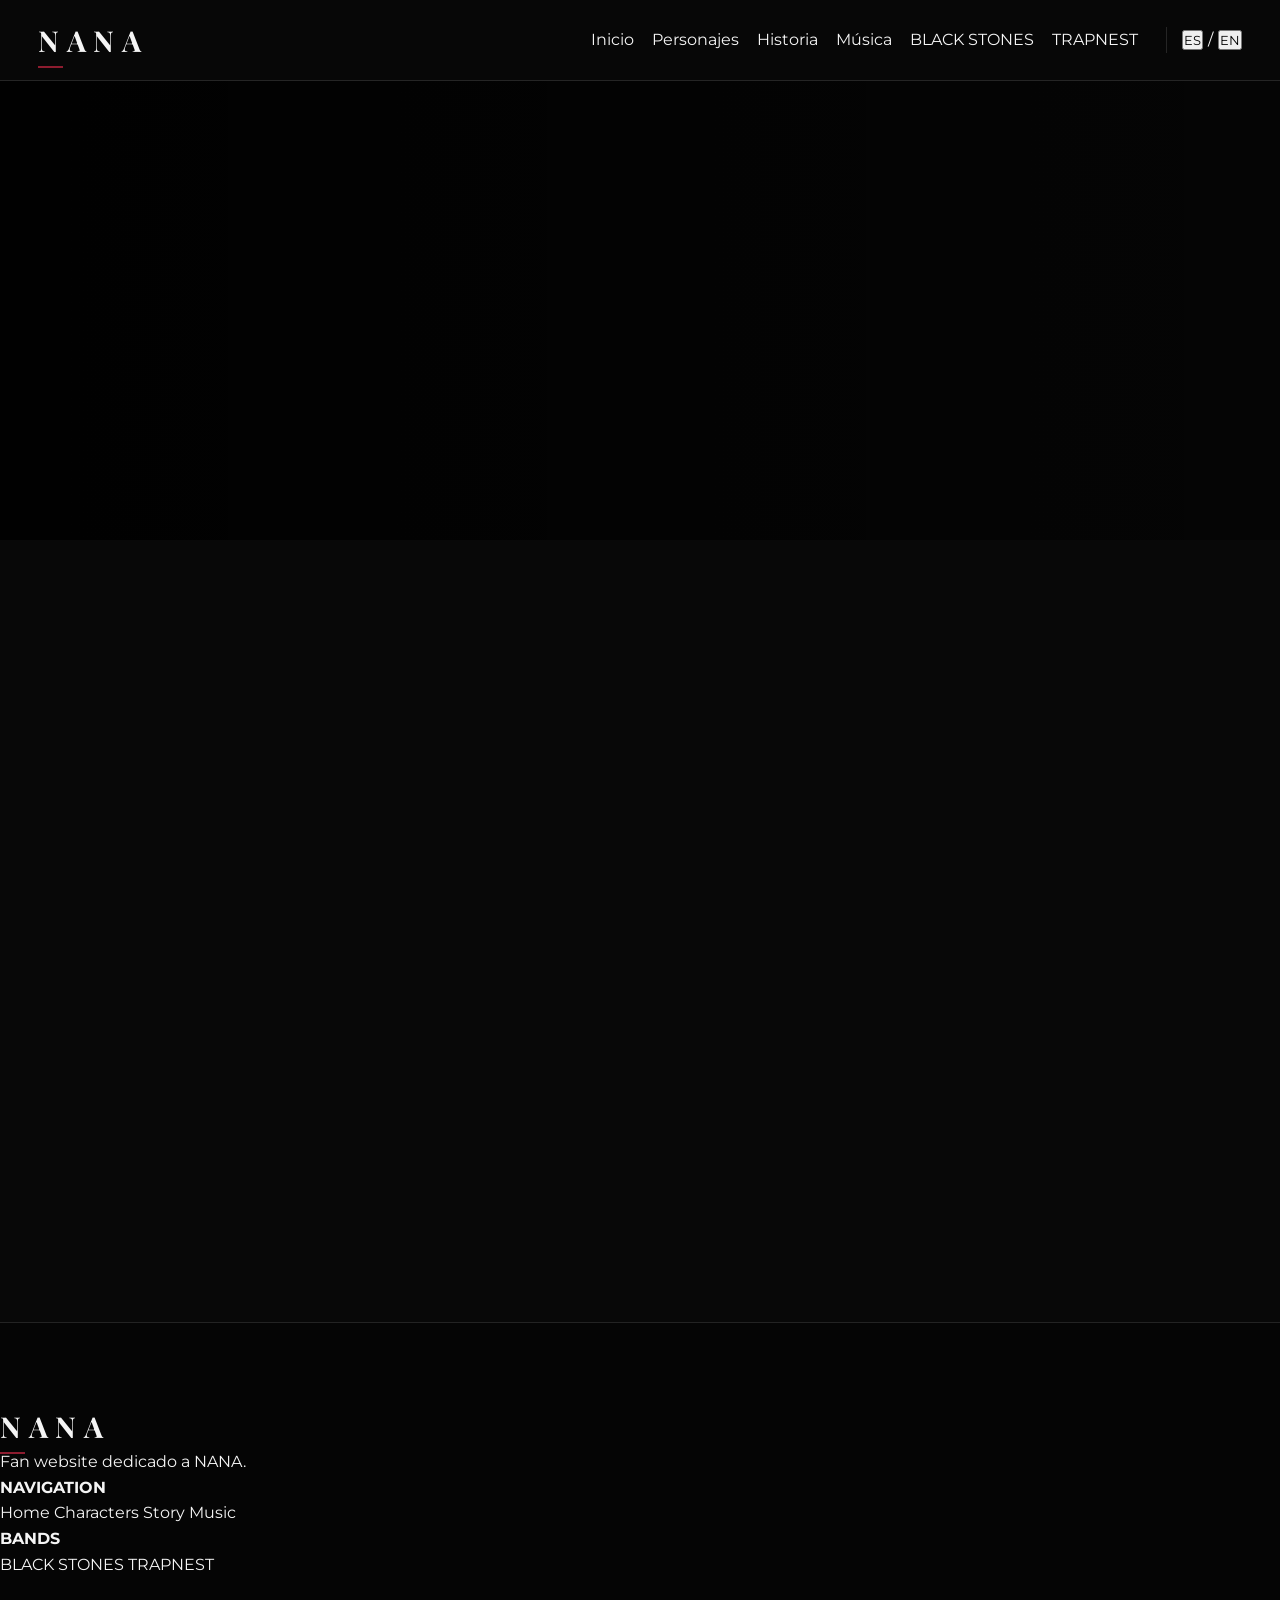
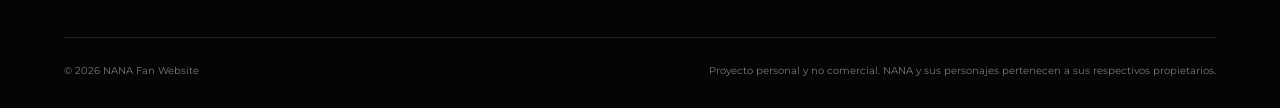
==== pages/black-stones.html @ beb33c4d "Avance importante" ====
<!DOCTYPE html>
<html lang="es">

<head>

    <meta charset="UTF-8">
    <meta name="viewport" content="width=device-width, initial-scale=1.0">

    <title>BLACK STONES | NANA</title>

    <link rel="preconnect" href="https://fonts.googleapis.com">
    <link rel="preconnect" href="https://fonts.gstatic.com" crossorigin>

    <link
        href="https://fonts.googleapis.com/css2?family=Montserrat:wght@300;400;500;600;700&family=Playfair+Display:wght@400;500;600;700&display=swap"
        rel="stylesheet">

    <link rel="stylesheet" href="../css/style.css">
    <link rel="stylesheet" href="../css/responsive.css">

</head>

<body>

<header class="navbar">

    <div class="container nav-container">

        <a href="../index.html" class="logo">
            NANA
        </a>

        <button class="menu-toggle" id="menuToggle">
            <span></span>
            <span></span>
            <span></span>
        </button>

        <nav class="nav-menu" id="navMenu">

            <a href="../index.html" data-i18n="home">
                Inicio
            </a>

            <a href="personajes.html" data-i18n="characters">
                Personajes
            </a>

            <a href="historia.html" data-i18n="story">
                Historia
            </a>

            <a href="musica.html" data-i18n="music">
                Música
            </a>

            <a href="black-stones.html" class="active" data-i18n="black_stones">
                BLACK STONES
            </a>

            <a href="trapnest.html" data-i18n="trapnest">
                TRAPNEST
            </a>

            <div class="language-selector">

                <button data-language="es" class="active">
                    ES
                </button>

                <span>/</span>

                <button data-language="en">
                    EN
                </button>

            </div>

        </nav>

    </div>

</header>


<main>

    <section class="page-hero band-page-hero">

        <div class="container reveal">

            <span class="section-number">
                03
            </span>

            <h1>
                BLACK STONES
            </h1>

            <p>
                Punk. Dreams. Friendship.
            </p>

        </div>

    </section>


    <section class="section">

        <div class="container">

            <div class="section-heading reveal">

                <span class="section-number">
                    01
                </span>

                <h2>
                    BLACK STONES
                </h2>

            </div>


            <div class="intro-text reveal">

                <p>
                    BLACK STONES, también conocida como BLAST, es la banda
                    formada alrededor de Nana Osaki y sus amigos.
                </p>

                <p>
                    Su música representa la personalidad rebelde de Nana
                    y su deseo de conseguir una vida independiente.
                </p>

            </div>


            <div class="characters-preview-grid">


                <article class="character-preview reveal">

                    <img
                        src="../assets/images/characters/nana-osaki.jpg"
                        alt="Nana Osaki">

                    <div>

                        <span>
                            VOCAL
                        </span>

                        <h3>
                            Nana Osaki
                        </h3>

                    </div>

                </article>


                <article class="character-preview reveal">

                    <img
                        src="../assets/images/characters/nobu.jpg"
                        alt="Nobu">

                    <div>

                        <span>
                            GUITAR
                        </span>

                        <h3>
                            Nobu Terashima
                        </h3>

                    </div>

                </article>


                <article class="character-preview reveal">

                    <img
                        src="../assets/images/characters/yasu.jpg"
                        alt="Yasu">

                    <div>

                        <span>
                            DRUMS
                        </span>

                        <h3>
                            Yasu Takagi
                        </h3>

                    </div>

                </article>


                <article class="character-preview reveal">

                    <img
                        src="../assets/images/characters/shin.jpg"
                        alt="Shin">

                    <div>

                        <span>
                            BASS
                        </span>

                        <h3>
                            Shinichi Okazaki
                        </h3>

                    </div>

                </article>

            </div>

        </div>

    </section>

</main>


<footer class="footer">

    <div class="container footer-grid">

        <div>

            <div class="logo">
                NANA
            </div>

            <p data-i18n="footer_text">
                Fan website dedicado a NANA.
            </p>

        </div>

        <div>

            <h4>NAVIGATION</h4>

            <a href="../index.html">Home</a>
            <a href="personajes.html">Characters</a>
            <a href="historia.html">Story</a>
            <a href="musica.html">Music</a>

        </div>

        <div>

            <h4>BANDS</h4>

            <a href="black-stones.html">
                BLACK STONES
            </a>

            <a href="trapnest.html">
                TRAPNEST
            </a>

        </div>

    </div>

    <div class="footer-bottom">

        <p>
            © <span id="currentYear"></span> NANA Fan Website
        </p>

        <p data-i18n="disclaimer">
            Proyecto personal y no comercial.
        </p>

    </div>

</footer>


<script src="../js/main.js"></script>
<script src="../js/menu.js"></script>
<script src="../js/language.js"></script>
<script src="../js/animations.js"></script>

</body>

</html>
---- css/style.css ----
/* =========================================================
   NANA WEBSITE
   MAIN STYLESHEET
========================================================= */


/* =========================================================
   01. VARIABLES
========================================================= */

:root {
    --black: #080808;
    --black-soft: #111111;
    --black-light: #181818;

    --gray-dark: #242424;
    --gray: #777;
    --gray-light: #bdbdbd;

    --white: #f5f5f5;
    --white-soft: #dddddd;

    --red: #8d1c2f;
    --red-light: #b52b43;
    --pink: #c46b7d;

    --border: rgba(255, 255, 255, 0.12);

    --font-title: "Playfair Display", serif;
    --font-body: "Montserrat", sans-serif;

    --transition: 0.35s ease;

    --container: 1200px;
}


/* =========================================================
   02. RESET
========================================================= */

* {
    margin: 0;
    padding: 0;
    box-sizing: border-box;
}

html {
    scroll-behavior: smooth;
}

body {
    background: var(--black);
    color: var(--white);
    font-family: var(--font-body);
    font-size: 16px;
    line-height: 1.6;
    overflow-x: hidden;
}

body.modal-open {
    overflow: hidden;
}

img {
    display: block;
    width: 100%;
}

a {
    color: inherit;
    text-decoration: none;
}

button {
    font-family: inherit;
}

ul {
    list-style: none;
}


/* =========================================================
   03. GENERAL
========================================================= */

.section {
    padding: 120px 0;
    background: var(--black);
}

.section-container {
    width: min(90%, var(--container));
    margin: 0 auto;
}

.section-heading {
    max-width: 700px;
    margin-bottom: 70px;
}

.section-heading.centered {
    margin-left: auto;
    margin-right: auto;
    text-align: center;
}

.section-number {
    display: block;
    margin-bottom: 10px;

    color: var(--red-light);

    font-size: 0.75rem;
    font-weight: 600;

    letter-spacing: 4px;
}

.section-label {
    margin-bottom: 18px;

    color: var(--gray-light);

    font-size: 0.75rem;
    font-weight: 600;

    letter-spacing: 5px;
    text-transform: uppercase;
}

.section-heading h2,
.section-top h2,
.story-text h2 {
    font-family: var(--font-title);

    font-size: clamp(2.5rem, 5vw, 5rem);

    font-weight: 500;
    line-height: 1.05;

    letter-spacing: -2px;
}

.section-heading h2 span,
.section-top h2 span {
    color: var(--red-light);
}

.section-description {
    max-width: 650px;
    margin-top: 30px;

    color: var(--gray-light);

    font-size: 0.95rem;
    font-weight: 300;
}


/* =========================================================
   04. BUTTONS
========================================================= */

.btn {
    display: inline-flex;
    align-items: center;
    justify-content: center;

    min-height: 52px;
    padding: 0 30px;

    border: 1px solid transparent;

    font-size: 0.75rem;
    font-weight: 600;

    letter-spacing: 2px;

    transition:
        transform var(--transition),
        background var(--transition),
        color var(--transition),
        border-color var(--transition);

    cursor: pointer;
}

.btn:hover {
    transform: translateY(-3px);
}

.btn-primary {
    background: var(--red);
    color: var(--white);
}

.btn-primary:hover {
    background: var(--red-light);
}

.btn-outline {
    border-color: rgba(255, 255, 255, 0.5);
    color: var(--white);
    background: transparent;
}

.btn-outline:hover {
    border-color: var(--white);
    background: var(--white);
    color: var(--black);
}

.btn-outline.dark {
    border-color: var(--gray-dark);
    color: var(--black);
}

.btn-outline.dark:hover {
    background: var(--black);
    border-color: var(--black);
    color: var(--white);
}

.btn-small {
    min-height: 42px;
    padding: 0 22px;

    border: 1px solid rgba(255, 255, 255, 0.4);

    font-size: 0.68rem;
}

.text-link {
    display: inline-block;

    margin-top: 20px;

    font-size: 0.7rem;
    font-weight: 600;

    letter-spacing: 2px;

    transition:
        color var(--transition),
        transform var(--transition);
}

.text-link:hover {
    color: var(--red-light);
    transform: translateX(5px);
}


/* =========================================================
   05. NAVBAR
========================================================= */

.navbar {
    position: fixed;

    top: 0;
    left: 0;

    width: 100%;

    z-index: 1000;

    background: rgba(8, 8, 8, 0.88);

    border-bottom: 1px solid var(--border);

    backdrop-filter: blur(12px);
}

.nav-container {
    width: min(94%, 1400px);
    min-height: 80px;

    margin: 0 auto;

    display: flex;
    align-items: center;
    justify-content: space-between;
}

.logo {
    position: relative;

    font-family: var(--font-title);

    font-size: 1.8rem;
    font-weight: 700;

    letter-spacing: 8px;
}

.logo::after {
    content: "";

    position: absolute;

    left: 0;
    bottom: -5px;

    width: 25px;
    height: 2px;

    background: var(--red);
}

.nav-menu {
    display: flex;
    align-items: center;
    gap: 25px;
}

.nav-link {
    position: relative;

    padding: 10px 0;

    color: var(--gray-light);

    font-size: 0.65rem;
    font-weight: 600;

    letter-spacing: 2px;

    transition: color var(--transition);
}

.nav-link::after {
    content: "";

    position: absolute;

    left: 0;
    bottom: 3px;

    width: 0;
    height: 1px;

    background: var(--red-light);

    transition: width var(--transition);
}

.nav-link:hover,
.nav-link.active {
    color: var(--white);
}

.nav-link:hover::after,
.nav-link.active::after {
    width: 100%;
}

.nav-bands {
    display: flex;
    align-items: center;
    gap: 20px;

    padding-left: 20px;

    border-left: 1px solid var(--border);
}

.language-selector {
    display: flex;
    align-items: center;
    gap: 5px;

    margin-left: 10px;

    padding-left: 20px;

    border-left: 1px solid var(--border);
}

.language-btn {
    border: 0;

    padding: 6px 8px;

    background: transparent;

    color: var(--gray);

    font-size: 0.65rem;
    font-weight: 600;

    cursor: pointer;

    transition: color var(--transition);
}

.language-btn:hover,
.language-btn.active {
    color: var(--white);
}

.menu-toggle {
    display: none;

    width: 42px;
    height: 42px;

    border: 0;

    background: transparent;

    cursor: pointer;
}

.menu-toggle span {
    display: block;

    width: 24px;
    height: 2px;

    margin: 5px auto;

    background: var(--white);

    transition: var(--transition);
}


/* =========================================================
   06. HERO
========================================================= */

.hero {
    position: relative;

    min-height: 100vh;

    display: flex;
    align-items: center;
    justify-content: center;

    background:
        linear-gradient(
            90deg,
            rgba(0, 0, 0, 0.9),
            rgba(0, 0, 0, 0.35),
            rgba(0, 0, 0, 0.85)
        ),
        url("../assets/images/backgrounds/hero.jpg")
        center / cover no-repeat;
}

.hero-overlay {
    position: absolute;
    inset: 0;

    background:
        radial-gradient(
            circle at center,
            transparent 0%,
            rgba(0, 0, 0, 0.45) 60%,
            rgba(0, 0, 0, 0.9) 100%
        );
}

.hero-content {
    position: relative;

    z-index: 2;

    width: min(90%, 1000px);

    text-align: center;
}

.hero-small {
    margin-bottom: 25px;

    color: var(--gray-light);

    font-size: 0.7rem;
    font-weight: 600;

    letter-spacing: 6px;
}

.hero h1 {
    font-family: var(--font-title);

    font-size: clamp(6rem, 18vw, 15rem);

    font-weight: 500;

    line-height: 0.8;

    letter-spacing: 15px;

    text-shadow:
        0 0 40px rgba(0, 0, 0, 0.8);
}

.hero h2 {
    margin-top: 35px;

    font-size: clamp(0.8rem, 2vw, 1.2rem);

    font-weight: 500;

    letter-spacing: 8px;
}

.hero-description {
    max-width: 600px;

    margin: 25px auto 35px;

    color: var(--gray-light);

    font-size: 0.9rem;
    font-weight: 300;
}

.scroll-indicator {
    margin-top: 70px;

    color: var(--gray-light);

    animation: floating 2s ease-in-out infinite;
}

.scroll-indicator span {
    display: block;

    margin-bottom: 8px;

    color: var(--red-light);

    font-size: 1.4rem;
}

.scroll-indicator p {
    font-size: 0.6rem;

    letter-spacing: 3px;
}


/* =========================================================
   07. INTRO
========================================================= */

.intro {
    background:
        linear-gradient(
            180deg,
            var(--black),
            var(--black-soft)
        );
}

.nana-cards {
    display: grid;

    grid-template-columns: repeat(2, 1fr);

    gap: 35px;
}

.nana-card {
    background: var(--black-light);

    border: 1px solid var(--border);

    overflow: hidden;

    transition:
        transform var(--transition),
        border-color var(--transition);
}

.nana-card:hover {
    transform: translateY(-10px);

    border-color: rgba(181, 43, 67, 0.5);
}

.card-image {
    position: relative;

    height: 550px;

    overflow: hidden;
}

.card-image img {
    height: 100%;

    object-fit: cover;

    filter: grayscale(25%);

    transition:
        transform 0.7s ease,
        filter 0.7s ease;
}

.nana-card:hover .card-image img {
    transform: scale(1.06);

    filter: grayscale(0%);
}

.card-overlay {
    position: absolute;
    inset: 0;

    background:
        linear-gradient(
            to top,
            rgba(0, 0, 0, 0.8),
            transparent 50%
        );
}

.card-number {
    position: absolute;

    top: 25px;
    left: 25px;

    font-size: 0.7rem;

    letter-spacing: 3px;
}

.card-content {
    padding: 35px;
}

.character-role {
    margin-bottom: 10px;

    color: var(--red-light);

    font-size: 0.65rem;
    font-weight: 600;

    letter-spacing: 3px;
}

.card-content h3 {
    margin-bottom: 15px;

    font-family: var(--font-title);

    font-size: 2.2rem;

    font-weight: 500;
}

.card-content p {
    color: var(--gray-light);

    font-size: 0.85rem;
    font-weight: 300;
}


/* =========================================================
   08. FEATURED SECTIONS
========================================================= */

.featured-section {
    position: relative;

    min-height: 750px;

    display: flex;
    align-items: center;

    overflow: hidden;
}

.featured-background {
    position: absolute;
    inset: 0;

    background:
        url("../assets/images/backgrounds/tokyo.jpg")
        center / cover no-repeat;

    transform: scale(1.05);
}

.featured-overlay {
    position: absolute;
    inset: 0;

    background:
        linear-gradient(
            90deg,
            rgba(0, 0, 0, 0.9) 0%,
            rgba(0, 0, 0, 0.65) 45%,
            rgba(0, 0, 0, 0.2) 100%
        );
}

.featured-content {
    position: relative;

    z-index: 2;

    width: min(90%, var(--container));

    margin: 0 auto;
}

.featured-content h2 {
    margin-bottom: 25px;

    font-family: var(--font-title);

    font-size: clamp(4rem, 9vw, 9rem);

    font-weight: 500;

    line-height: 0.85;
}

.featured-content h2 span {
    color: var(--red-light);
}

.featured-content > p:not(.section-label) {
    max-width: 450px;

    margin-bottom: 35px;

    color: var(--gray-light);

    font-weight: 300;
}


/* =========================================================
   09. BANDS
========================================================= */

.bands-section {
    background: var(--black-soft);
}

.bands-grid {
    display: grid;

    grid-template-columns: repeat(2, 1fr);

    gap: 25px;
}

.band-card {
    position: relative;

    min-height: 600px;

    overflow: hidden;

    border: 1px solid var(--border);
}

.band-image {
    position: absolute;
    inset: 0;
}

.band-image::after {
    content: "";

    position: absolute;
    inset: 0;

    background:
        linear-gradient(
            to top,
            rgba(0, 0, 0, 0.95),
            rgba(0, 0, 0, 0.1)
        );
}

.band-image img {
    width: 100%;
    height: 100%;

    object-fit: cover;

    transition: transform 0.8s ease;
}

.band-card:hover .band-image img {
    transform: scale(1.08);
}

.band-content {
    position: absolute;

    left: 45px;
    bottom: 45px;

    z-index: 2;
}

.band-content p {
    margin-bottom: 8px;

    color: var(--gray-light);

    font-size: 0.65rem;
    font-weight: 600;

    letter-spacing: 3px;
}

.band-content h3 {
    margin-bottom: 5px;

    font-family: var(--font-title);

    font-size: clamp(2.5rem, 5vw, 5rem);

    font-weight: 500;
}

.band-content > span {
    display: block;

    margin-bottom: 25px;

    color: var(--red-light);

    font-size: 0.65rem;

    letter-spacing: 4px;
}


/* =========================================================
   10. CHARACTERS PREVIEW
========================================================= */

.characters-preview {
    background: var(--white);
    color: var(--black);
}

.section-top {
    display: flex;
    align-items: flex-end;
    justify-content: space-between;

    gap: 30px;

    margin-bottom: 60px;
}

.section-top .section-number,
.section-top .section-label {
    color: var(--red);
}

.characters-grid {
    display: grid;

    grid-template-columns: repeat(4, 1fr);

    gap: 20px;
}

.character-card {
    position: relative;

    min-height: 480px;

    overflow: hidden;

    background: var(--black);
}

.character-image {
    position: absolute;
    inset: 0;
}

.character-image::after {
    content: "";

    position: absolute;
    inset: 0;

    background:
        linear-gradient(
            to top,
            rgba(0, 0, 0, 0.95),
            transparent 60%
        );
}

.character-image img {
    width: 100%;
    height: 100%;

    object-fit: cover;

    filter: grayscale(50%);

    transition:
        transform 0.7s ease,
        filter 0.7s ease;
}

.character-card:hover .character-image img {
    transform: scale(1.07);

    filter: grayscale(0%);
}

.character-info {
    position: absolute;

    left: 25px;
    right: 25px;
    bottom: 25px;

    z-index: 2;
}

.character-info span {
    color: var(--pink);

    font-size: 0.6rem;
    font-weight: 600;

    letter-spacing: 2px;
}

.character-info h3 {
    margin-top: 5px;

    color: var(--white);

    font-family: var(--font-title);

    font-size: 1.8rem;

    font-weight: 500;
}


/* =========================================================
   11. MUSIC TEASER
========================================================= */

.music-teaser {
    position: relative;

    min-height: 700px;

    display: flex;
    align-items: center;

    overflow: hidden;
}

.music-background {
    position: absolute;
    inset: 0;

    background:
        url("../assets/images/backgrounds/concert.jpg")
        center / cover no-repeat;
}

.music-overlay {
    position: absolute;
    inset: 0;

    background:
        linear-gradient(
            90deg,
            rgba(0, 0, 0, 0.95),
            rgba(0, 0, 0, 0.6),
            rgba(0, 0, 0, 0.3)
        );
}

.music-content {
    position: relative;

    z-index: 2;

    width: min(90%, var(--container));

    margin: 0 auto;
}

.music-content h2 {
    margin-bottom: 25px;

    font-family: var(--font-title);

    font-size: clamp(3rem, 7vw, 7rem);

    font-weight: 500;

    line-height: 0.9;
}

.music-content h2 span {
    color: var(--red-light);
}

.music-content > p:not(.section-label) {
    max-width: 500px;

    margin-bottom: 35px;

    color: var(--gray-light);

    font-weight: 300;
}


/* =========================================================
   12. STORY
========================================================= */

.story-preview {
    background: var(--black-soft);
}

.story-layout {
    display: grid;

    grid-template-columns: 1fr 1fr;

    gap: 100px;

    align-items: center;
}

.story-text h2 {
    margin-bottom: 30px;
}

.story-text > p:not(.section-label) {
    max-width: 500px;

    margin-bottom: 30px;

    color: var(--gray-light);

    font-weight: 300;
}

.story-visual {
    position: relative;

    min-height: 500px;

    display: flex;
    flex-direction: column;
    justify-content: space-between;

    padding: 50px 0;
}

.story-line {
    position: absolute;

    top: 50px;
    bottom: 50px;

    left: 50%;

    width: 1px;

    background: var(--red);

    transform: translateX(-50%);
}

.story-point {
    position: relative;

    z-index: 2;

    width: 100%;

    display: flex;
    align-items: center;
    justify-content: center;
}

.story-point::before {
    content: "";

    position: absolute;

    width: 18px;
    height: 18px;

    border: 2px solid var(--red);

    background: var(--black-soft);

    border-radius: 50%;
}

.story-point span {
    position: absolute;

    left: calc(50% + 35px);

    color: var(--gray-light);

    font-size: 0.65rem;
    font-weight: 600;

    letter-spacing: 3px;
}


/* =========================================================
   13. PAGE HERO
========================================================= */

.page-hero {
    position: relative;

    min-height: 60vh;

    display: flex;
    align-items: flex-end;

    padding-bottom: 100px;

    background:
        linear-gradient(
            90deg,
            rgba(0, 0, 0, 0.9),
            rgba(0, 0, 0, 0.4)
        ),
        url("../assets/images/backgrounds/hero.jpg")
        center / cover no-repeat;
}

.page-hero-overlay {
    position: absolute;
    inset: 0;

    background:
        linear-gradient(
            to top,
            rgba(8, 8, 8, 1),
            transparent 70%
        );
}

.page-hero-content {
    position: relative;

    z-index: 2;

    width: min(90%, var(--container));

    margin: 0 auto;
}

.page-hero h1 {
    font-family: var(--font-title);

    font-size: clamp(4rem, 10vw, 9rem);

    font-weight: 500;

    line-height: 0.9;
}

.page-hero p:not(.section-label) {
    max-width: 600px;

    margin-top: 25px;

    color: var(--gray-light);

    font-weight: 300;
}


/* =========================================================
   14. CHARACTERS PAGE
========================================================= */

.characters-page {
    padding: 100px 0;

    background: var(--black);
}

.character-filters {
    display: flex;
    flex-wrap: wrap;

    gap: 10px;

    margin-bottom: 100px;

    padding-bottom: 25px;

    border-bottom: 1px solid var(--border);
}

.filter-btn {
    padding: 12px 20px;

    border: 1px solid var(--border);

    background: transparent;

    color: var(--gray-light);

    font-size: 0.65rem;
    font-weight: 600;

    letter-spacing: 2px;

    cursor: pointer;

    transition:
        background var(--transition),
        color var(--transition),
        border-color var(--transition);
}

.filter-btn:hover,
.filter-btn.active {
    background: var(--red);
    border-color: var(--red);

    color: var(--white);
}

.character-section {
    margin-bottom: 120px;
}

.character-section-heading {
    display: flex;
    align-items: flex-start;

    gap: 25px;

    margin-bottom: 45px;
}

.character-section-heading h2 {
    font-family: var(--font-title);

    font-size: clamp(2.5rem, 5vw, 5rem);

    font-weight: 500;

    line-height: 1;
}

.character-catalog {
    display: grid;

    grid-template-columns: repeat(2, 1fr);

    gap: 25px;
}

.character-profile {
    display: grid;

    grid-template-columns: 45% 55%;

    min-height: 300px;

    background: var(--black-light);

    border: 1px solid var(--border);

    overflow: hidden;

    transition:
        transform var(--transition),
        border-color var(--transition);
}

.character-profile:hover {
    transform: translateY(-7px);

    border-color: rgba(181, 43, 67, 0.5);
}

.character-profile-image {
    position: relative;

    overflow: hidden;
}

.character-profile-image img {
    width: 100%;
    height: 100%;

    object-fit: cover;

    filter: grayscale(30%);

    transition:
        transform 0.7s ease,
        filter 0.7s ease;
}

.character-profile:hover .character-profile-image img {
    transform: scale(1.07);

    filter: grayscale(0%);
}

.character-profile-number {
    position: absolute;

    top: 15px;
    left: 15px;

    font-size: 0.65rem;

    letter-spacing: 2px;
}

.character-profile-content {
    display: flex;
    flex-direction: column;
    justify-content: center;

    padding: 35px;
}

.character-profile-content > span {
    margin-bottom: 8px;

    color: var(--red-light);

    font-size: 0.6rem;
    font-weight: 600;

    letter-spacing: 3px;
}

.character-profile-content h3 {
    margin-bottom: 15px;

    font-family: var(--font-title);

    font-size: 2rem;

    font-weight: 500;
}

.character-profile-content p {
    color: var(--gray-light);

    font-size: 0.8rem;
    font-weight: 300;
}

.character-more {
    width: fit-content;

    margin-top: 20px;

    padding: 0;

    border: 0;

    background: transparent;

    color: var(--white);

    font-size: 0.65rem;
    font-weight: 600;

    letter-spacing: 2px;

    cursor: pointer;

    transition: color var(--transition);
}

.character-more:hover {
    color: var(--red-light);
}


/* =========================================================
   15. CHARACTER MODAL
========================================================= */

.character-modal {
    position: fixed;

    inset: 0;

    z-index: 2000;

    display: none;

    align-items: center;
    justify-content: center;

    padding: 30px;

    background: rgba(0, 0, 0, 0.85);

    backdrop-filter: blur(8px);
}

.character-modal.active {
    display: flex;
}

.modal-overlay {
    position: absolute;
    inset: 0;
}

.modal-content {
    position: relative;

    z-index: 2;

    width: min(900px, 100%);

    display: grid;

    grid-template-columns: 40% 60%;

    background: var(--black-light);

    border: 1px solid var(--border);

    box-shadow: 0 30px 80px rgba(0, 0, 0, 0.7);

    animation: modalAppear 0.35s ease;
}

.modal-close {
    position: absolute;

    top: 15px;
    right: 15px;

    z-index: 5;

    width: 40px;
    height: 40px;

    border: 1px solid var(--border);

    background: rgba(0, 0, 0, 0.5);

    color: var(--white);

    font-size: 1.5rem;

    cursor: pointer;

    transition: background var(--transition);
}

.modal-close:hover {
    background: var(--red);
}

.modal-image {
    min-height: 500px;
}

.modal-image img {
    width: 100%;
    height: 100%;

    object-fit: cover;
}

.modal-info {
    display: flex;
    flex-direction: column;
    justify-content: center;

    padding: 50px;
}

.modal-info > span {
    margin-bottom: 10px;

    color: var(--red-light);

    font-size: 0.65rem;
    font-weight: 600;

    letter-spacing: 3px;
}

.modal-info h2 {
    margin-bottom: 25px;

    font-family: var(--font-title);

    font-size: 3.5rem;

    font-weight: 500;
}

.modal-info p {
    color: var(--gray-light);

    font-weight: 300;
}


/* =========================================================
   16. FOOTER
========================================================= */

.footer {
    padding: 80px 0 30px;

    background: #050505;

    border-top: 1px solid var(--border);
}

.footer-container {
    width: min(90%, var(--container));

    margin: 0 auto;

    display: grid;

    grid-template-columns: 1fr 2fr;

    gap: 100px;
}

.footer-brand h2 {
    font-family: var(--font-title);

    font-size: 4rem;

    font-weight: 500;

    letter-spacing: 5px;
}

.footer-brand p {
    margin-top: 10px;

    color: var(--gray);

    font-size: 0.8rem;
}

.footer-links {
    display: grid;

    grid-template-columns: repeat(3, 1fr);

    gap: 30px;
}

.footer-links h3 {
    margin-bottom: 20px;

    color: var(--gray);

    font-size: 0.65rem;

    letter-spacing: 3px;
}

.footer-links a {
    display: block;

    margin-bottom: 10px;

    color: var(--gray-light);

    font-size: 0.7rem;

    transition: color var(--transition);
}

.footer-links a:hover {
    color: var(--red-light);
}

.footer-bottom {
    width: min(90%, var(--container));

    margin: 60px auto 0;
    padding-top: 25px;

    display: flex;
    justify-content: space-between;

    gap: 30px;

    border-top: 1px solid var(--border);

    color: var(--gray);

    font-size: 0.6rem;
}


/* =========================================================
   17. ANIMATIONS
========================================================= */

.reveal {
    opacity: 0;

    transform: translateY(40px);

    transition:
        opacity 0.8s ease,
        transform 0.8s ease;
}

.reveal.visible {
    opacity: 1;

    transform: translateY(0);
}

@keyframes floating {

    0%,
    100% {
        transform: translateY(0);
    }

    50% {
        transform: translateY(8px);
    }
}

@keyframes modalAppear {

    from {
        opacity: 0;
        transform: scale(0.95) translateY(20px);
    }

    to {
        opacity: 1;
        transform: scale(1) translateY(0);
    }
}


/* =========================================================
   18. HIDDEN ELEMENTS
========================================================= */

.character-profile.hidden {
    display: none;
}


/* =========================================================
   19. SELECTION
========================================================= */

::selection {
    background: var(--red);
    color: var(--white);
}


/* =========================================================
   20. SCROLLBAR
========================================================= */

::-webkit-scrollbar {
    width: 8px;
}

::-webkit-scrollbar-track {
    background: var(--black);
}

::-webkit-scrollbar-thumb {
    background: var(--gray-dark);
}

::-webkit-scrollbar-thumb:hover {
    background: var(--red);
}
---- css/responsive.css ----
/* =========================================================
   NANA WEBSITE
   RESPONSIVE STYLESHEET
========================================================= */


/* =========================================================
   01. LARGE SCREENS
   1440px+
========================================================= */

@media (min-width: 1440px) {

    .section {
        padding: 150px 0;
    }

    .nav-container {
        min-height: 90px;
    }

    .hero h1 {
        font-size: 15rem;
    }

    .card-image {
        height: 650px;
    }

    .character-card {
        min-height: 550px;
    }

}


/* =========================================================
   02. LAPTOP
   1200px - 1439px
========================================================= */

@media (max-width: 1439px) {

    .nav-menu {
        gap: 18px;
    }

    .nav-bands {
        gap: 15px;
        padding-left: 15px;
    }

    .language-selector {
        padding-left: 15px;
    }

    .characters-grid {
        grid-template-columns: repeat(4, 1fr);
    }

}


/* =========================================================
   03. SMALL LAPTOP / LARGE TABLET
   992px - 1199px
========================================================= */

@media (max-width: 1199px) {

    /* NAV */

    .nav-menu {
        gap: 15px;
    }

    .nav-link {
        font-size: 0.6rem;
    }

    .nav-bands {
        gap: 12px;
        padding-left: 12px;
    }

    .language-selector {
        margin-left: 5px;
        padding-left: 12px;
    }


    /* GENERAL */

    .section {
        padding: 100px 0;
    }


    /* HERO */

    .hero h1 {
        font-size: clamp(6rem, 15vw, 11rem);
    }


    /* INTRO */

    .card-image {
        height: 480px;
    }


    /* CHARACTERS */

    .characters-grid {
        grid-template-columns: repeat(2, 1fr);
    }

    .character-card {
        min-height: 450px;
    }


    /* CHARACTER PAGE */

    .character-catalog {
        grid-template-columns: 1fr;
    }


    /* STORY */

    .story-layout {
        gap: 60px;
    }


    /* FOOTER */

    .footer-container {
        gap: 60px;
    }

}


/* =========================================================
   04. TABLET
   768px - 991px
========================================================= */

@media (max-width: 991px) {

    /* =====================================================
       NAVBAR
    ===================================================== */

    .nav-container {
        min-height: 75px;
    }

    .menu-toggle {
        display: block;

        position: relative;

        z-index: 1100;
    }

    .menu-toggle.active span:nth-child(1) {
        transform: translateY(7px) rotate(45deg);
    }

    .menu-toggle.active span:nth-child(2) {
        opacity: 0;
    }

    .menu-toggle.active span:nth-child(3) {
        transform: translateY(-7px) rotate(-45deg);
    }

    .nav-menu {
        position: fixed;

        top: 0;
        right: -100%;

        width: min(380px, 85%);

        height: 100vh;

        padding: 110px 40px 40px;

        display: flex;
        flex-direction: column;
        align-items: flex-start;

        gap: 10px;

        background: rgba(8, 8, 8, 0.98);

        border-left: 1px solid var(--border);

        overflow-y: auto;

        transition: right 0.4s ease;
    }

    .nav-menu.active {
        right: 0;
    }

    .nav-link {
        width: 100%;

        padding: 12px 0;

        font-size: 0.75rem;
    }

    .nav-bands {
        width: 100%;

        display: flex;
        flex-direction: column;
        align-items: flex-start;

        gap: 0;

        padding: 10px 0 0;

        border-left: 0;
        border-top: 1px solid var(--border);
    }

    .language-selector {
        width: 100%;

        margin: 15px 0 0;
        padding: 15px 0 0;

        border-left: 0;
        border-top: 1px solid var(--border);
    }


    /* =====================================================
       HERO
    ===================================================== */

    .hero {
        min-height: 90vh;
    }

    .hero h1 {
        font-size: clamp(5rem, 18vw, 9rem);

        letter-spacing: 8px;
    }

    .hero h2 {
        letter-spacing: 5px;
    }


    /* =====================================================
       INTRO
    ===================================================== */

    .nana-cards {
        grid-template-columns: 1fr;

        max-width: 700px;

        margin: 0 auto;
    }

    .card-image {
        height: 550px;
    }


    /* =====================================================
       FEATURED
    ===================================================== */

    .featured-section {
        min-height: 650px;
    }

    .featured-content h2 {
        font-size: clamp(4rem, 12vw, 8rem);
    }


    /* =====================================================
       BANDS
    ===================================================== */

    .bands-grid {
        grid-template-columns: 1fr;
    }

    .band-card {
        min-height: 550px;
    }


    /* =====================================================
       CHARACTERS
    ===================================================== */

    .characters-grid {
        grid-template-columns: repeat(2, 1fr);
    }

    .character-card {
        min-height: 500px;
    }


    /* =====================================================
       MUSIC
    ===================================================== */

    .music-teaser {
        min-height: 650px;
    }


    /* =====================================================
       STORY
    ===================================================== */

    .story-layout {
        grid-template-columns: 1fr;

        gap: 60px;
    }

    .story-visual {
        min-height: 400px;
    }


    /* =====================================================
       CHARACTER PAGE
    ===================================================== */

    .characters-page {
        padding: 80px 0;
    }

    .character-filters {
        margin-bottom: 70px;
    }

    .character-section {
        margin-bottom: 90px;
    }

    .character-catalog {
        grid-template-columns: 1fr;
    }


    /* =====================================================
       MODAL
    ===================================================== */

    .modal-content {
        width: min(700px, 100%);

        grid-template-columns: 1fr;
    }

    .modal-image {
        height: 350px;

        min-height: 0;
    }

    .modal-info {
        padding: 35px;
    }

    .modal-info h2 {
        font-size: 2.8rem;
    }


    /* =====================================================
       FOOTER
    ===================================================== */

    .footer-container {
        grid-template-columns: 1fr;

        gap: 50px;
    }

}


/* =========================================================
   05. MOBILE
   576px - 767px
========================================================= */

@media (max-width: 767px) {

    /* =====================================================
       GENERAL
    ===================================================== */

    body {
        font-size: 15px;
    }

    .section {
        padding: 80px 0;
    }

    .section-container {
        width: 88%;
    }


    /* =====================================================
       NAV
    ===================================================== */

    .nav-container {
        min-height: 70px;
    }

    .logo {
        font-size: 1.5rem;

        letter-spacing: 6px;
    }

    .nav-menu {
        width: 100%;

        padding-left: 30px;
        padding-right: 30px;
    }


    /* =====================================================
       HERO
    ===================================================== */

    .hero {
        min-height: 100svh;

        background-position: center;
    }

    .hero-content {
        width: 88%;
    }

    .hero-small {
        margin-bottom: 20px;

        font-size: 0.6rem;

        letter-spacing: 3px;
    }

    .hero h1 {
        font-size: clamp(4rem, 22vw, 7rem);

        letter-spacing: 5px;
    }

    .hero h2 {
        margin-top: 25px;

        font-size: 0.75rem;

        letter-spacing: 4px;
    }

    .hero-description {
        margin: 20px auto 30px;

        font-size: 0.8rem;
    }

    .scroll-indicator {
        margin-top: 45px;
    }


    /* =====================================================
       SECTION HEADINGS
    ===================================================== */

    .section-heading {
        margin-bottom: 50px;
    }

    .section-heading h2,
    .section-top h2,
    .story-text h2 {
        font-size: clamp(2.4rem, 12vw, 4rem);

        letter-spacing: -1px;
    }

    .section-label {
        font-size: 0.65rem;

        letter-spacing: 3px;
    }


    /* =====================================================
       BUTTONS
    ===================================================== */

    .btn {
        min-height: 48px;

        padding: 0 22px;

        font-size: 0.65rem;
    }


    /* =====================================================
       INTRO
    ===================================================== */

    .card-image {
        height: 450px;
    }

    .card-content {
        padding: 28px;
    }

    .card-content h3 {
        font-size: 2rem;
    }


    /* =====================================================
       APARTMENT
    ===================================================== */

    .featured-section {
        min-height: 600px;
    }

    .featured-content {
        width: 88%;
    }

    .featured-content h2 {
        font-size: clamp(3.5rem, 16vw, 6rem);
    }

    .featured-content > p:not(.section-label) {
        font-size: 0.82rem;
    }


    /* =====================================================
       BANDS
    ===================================================== */

    .band-card {
        min-height: 500px;
    }

    .band-content {
        left: 25px;
        right: 25px;
        bottom: 30px;
    }

    .band-content h3 {
        font-size: clamp(2.5rem, 12vw, 4rem);
    }


    /* =====================================================
       CHARACTERS PREVIEW
    ===================================================== */

    .section-top {
        align-items: flex-start;

        flex-direction: column;

        margin-bottom: 40px;
    }

    .characters-grid {
        grid-template-columns: 1fr;
    }

    .character-card {
        min-height: 500px;
    }


    /* =====================================================
       MUSIC
    ===================================================== */

    .music-teaser {
        min-height: 600px;
    }

    .music-content {
        width: 88%;
    }

    .music-content h2 {
        font-size: clamp(3rem, 14vw, 5rem);
    }


    /* =====================================================
       STORY
    ===================================================== */

    .story-layout {
        gap: 40px;
    }

    .story-visual {
        min-height: 350px;
    }


    /* =====================================================
       PAGE HERO
    ===================================================== */

    .page-hero {
        min-height: 55vh;

        padding-bottom: 70px;
    }

    .page-hero h1 {
        font-size: clamp(4rem, 17vw, 7rem);
    }

    .page-hero p:not(.section-label) {
        font-size: 0.8rem;
    }


    /* =====================================================
       CHARACTER FILTERS
    ===================================================== */

    .character-filters {
        gap: 7px;

        margin-bottom: 60px;
    }

    .filter-btn {
        padding: 10px 13px;

        font-size: 0.55rem;

        letter-spacing: 1.5px;
    }


    /* =====================================================
       CHARACTER SECTIONS
    ===================================================== */

    .character-section {
        margin-bottom: 75px;
    }

    .character-section-heading {
        gap: 15px;

        margin-bottom: 30px;
    }

    .character-section-heading h2 {
        font-size: clamp(2.5rem, 11vw, 4rem);
    }

    .character-profile {
        grid-template-columns: 1fr;
    }

    .character-profile-image {
        height: 350px;
    }

    .character-profile-content {
        padding: 28px;
    }

    .character-profile-content h3 {
        font-size: 2rem;
    }


    /* =====================================================
       MODAL
    ===================================================== */

    .character-modal {
        padding: 15px;
    }

    .modal-content {
        max-height: 90vh;

        overflow-y: auto;
    }

    .modal-image {
        height: 300px;
    }

    .modal-info {
        padding: 28px;
    }

    .modal-info h2 {
        font-size: 2.4rem;
    }


    /* =====================================================
       FOOTER
    ===================================================== */

    .footer {
        padding: 65px 0 25px;
    }

    .footer-container {
        width: 88%;
    }

    .footer-brand h2 {
        font-size: 3rem;
    }

    .footer-links {
        grid-template-columns: 1fr 1fr;

        gap: 40px 25px;
    }

    .footer-bottom {
        width: 88%;

        margin-top: 45px;

        flex-direction: column;

        gap: 10px;
    }

}


/* =========================================================
   06. SMALL MOBILE
   Up to 575px
========================================================= */

@media (max-width: 575px) {

    /* =====================================================
       GENERAL
    ===================================================== */

    .section {
        padding: 70px 0;
    }

    .section-container {
        width: 90%;
    }


    /* =====================================================
       HERO
    ===================================================== */

    .hero h1 {
        font-size: clamp(3.7rem, 21vw, 6rem);

        letter-spacing: 3px;
    }

    .hero h2 {
        font-size: 0.65rem;

        letter-spacing: 3px;
    }

    .hero-description {
        max-width: 320px;

        font-size: 0.75rem;

        line-height: 1.7;
    }

    .hero-small {
        font-size: 0.55rem;

        letter-spacing: 2px;
    }


    /* =====================================================
       BUTTON
    ===================================================== */

    .btn {
        width: 100%;

        max-width: 280px;
    }


    /* =====================================================
       INTRO
    ===================================================== */

    .card-image {
        height: 400px;
    }

    .card-content {
        padding: 25px;
    }


    /* =====================================================
       FEATURED
    ===================================================== */

    .featured-section {
        min-height: 560px;
    }

    .featured-content h2 {
        font-size: clamp(3rem, 17vw, 5rem);
    }


    /* =====================================================
       BANDS
    ===================================================== */

    .band-card {
        min-height: 450px;
    }

    .band-content {
        left: 20px;
        right: 20px;
        bottom: 25px;
    }

    .band-content h3 {
        font-size: clamp(2.3rem, 13vw, 3.5rem);
    }


    /* =====================================================
       CHARACTERS
    ===================================================== */

    .character-card {
        min-height: 450px;
    }


    /* =====================================================
       STORY
    ===================================================== */

    .story-visual {
        min-height: 300px;
    }

    .story-point span {
        left: calc(50% + 25px);

        font-size: 0.55rem;
    }


    /* =====================================================
       CHARACTER PAGE
    ===================================================== */

    .characters-page {
        padding: 70px 0;
    }

    .character-filters {
        display: grid;

        grid-template-columns: 1fr 1fr;
    }

    .filter-btn {
        width: 100%;
    }

    .character-profile-image {
        height: 300px;
    }


    /* =====================================================
       MODAL
    ===================================================== */

    .modal-image {
        height: 250px;
    }

    .modal-info {
        padding: 25px;
    }

    .modal-info h2 {
        font-size: 2rem;
    }

    .modal-info p {
        font-size: 0.8rem;
    }


    /* =====================================================
       FOOTER
    ===================================================== */

    .footer-links {
        grid-template-columns: 1fr;
    }

}


/* =========================================================
   07. VERY SMALL DEVICES
   Up to 380px
========================================================= */

@media (max-width: 380px) {

    .hero h1 {
        font-size: 3.5rem;
    }

    .hero h2 {
        font-size: 0.6rem;
    }

    .card-image {
        height: 350px;
    }

    .band-card {
        min-height: 400px;
    }

    .character-card {
        min-height: 400px;
    }

    .character-profile-image {
        height: 260px;
    }

    .filter-btn {
        padding: 9px 7px;

        font-size: 0.5rem;
    }

}


/* =========================================================
   08. REDUCED MOTION
========================================================= */

@media (prefers-reduced-motion: reduce) {

    html {
        scroll-behavior: auto;
    }

    *,
    *::before,
    *::after {
        animation-duration: 0.01ms !important;
        animation-iteration-count: 1 !important;
        transition-duration: 0.01ms !important;
    }

}
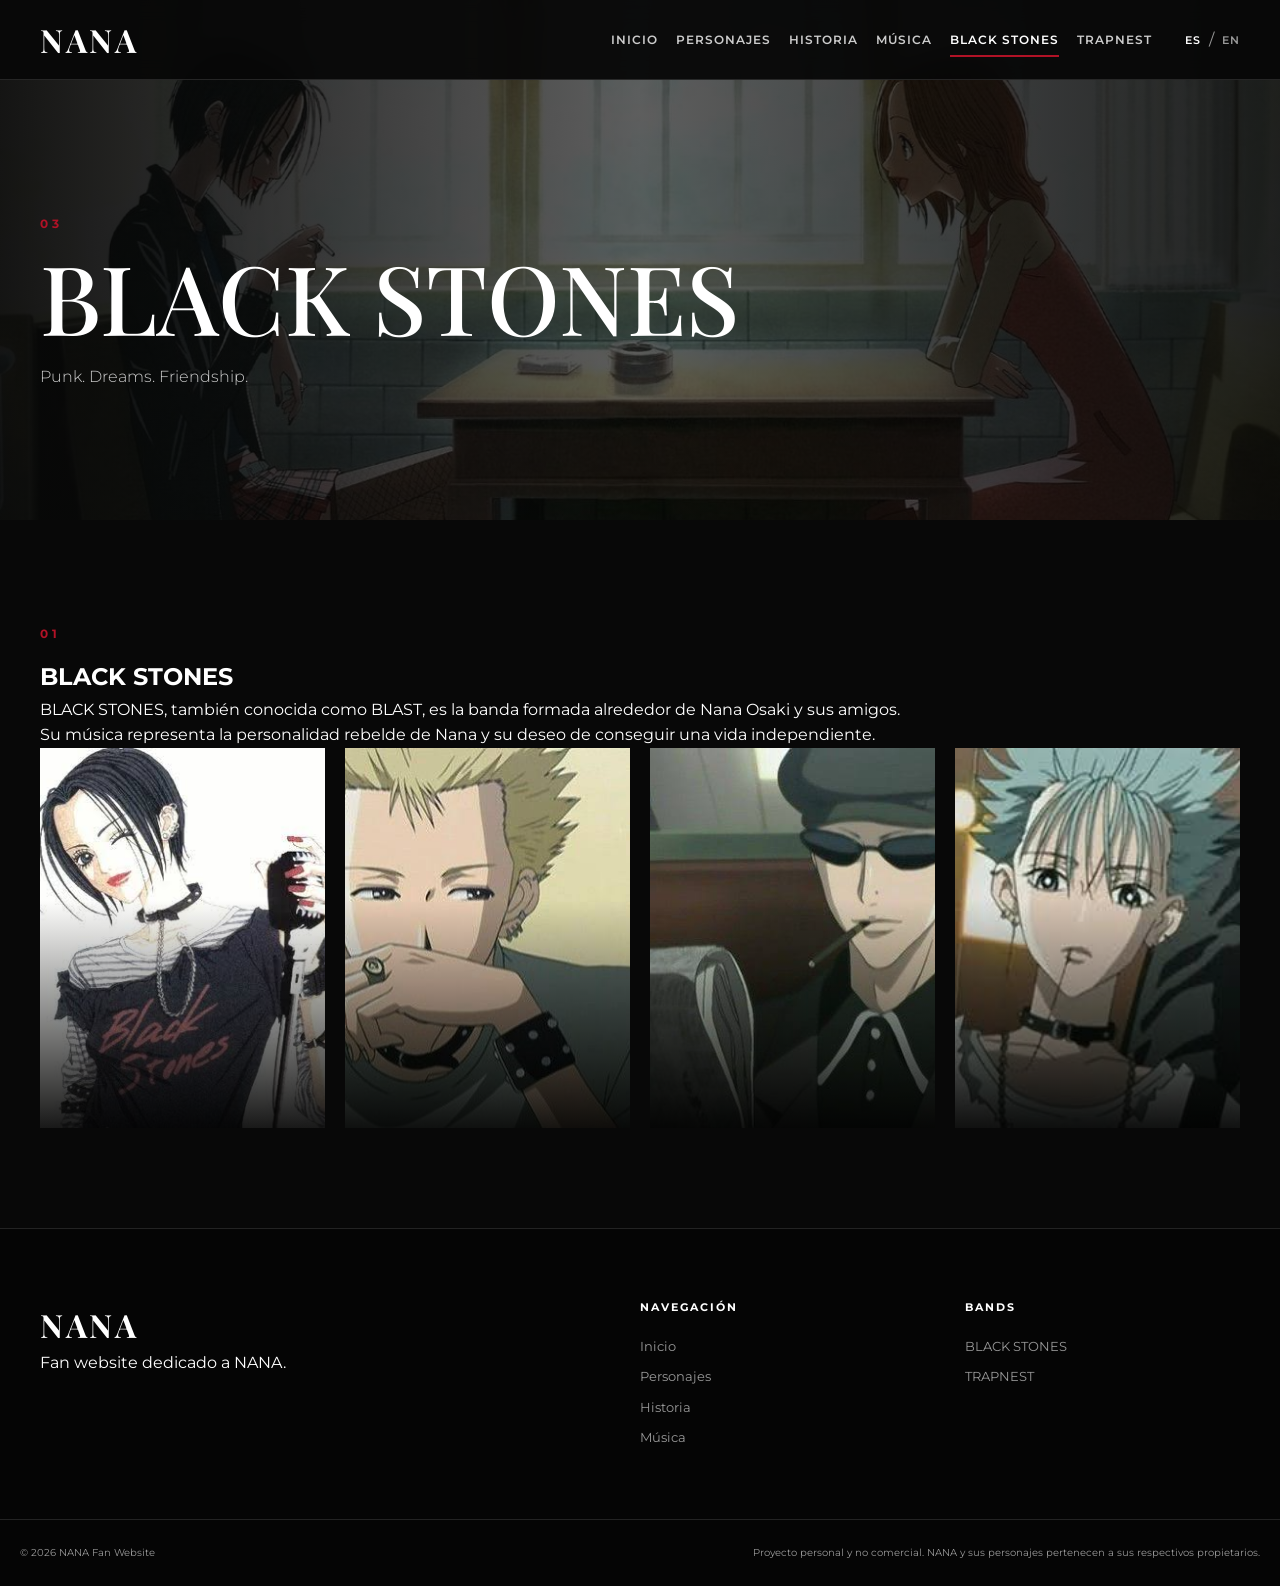
==== commit 46c8d005: "traducción" ====
--- a/pages/black-stones.html
+++ b/pages/black-stones.html
@@ -93,11 +93,11 @@
                 03
             </span>
 
-            <h1>
+            <h1 data-i18n="band_hero_title">
                 BLACK STONES
             </h1>
 
-            <p>
+            <p data-i18n="band_hero_tagline">
                 Punk. Dreams. Friendship.
             </p>
 
@@ -116,7 +116,7 @@
                     01
                 </span>
 
-                <h2>
+                <h2 data-i18n="band_hero_title">
                     BLACK STONES
                 </h2>
 
@@ -125,12 +125,12 @@
 
             <div class="intro-text reveal">
 
-                <p>
+                <p data-i18n="band_intro_1">
                     BLACK STONES, también conocida como BLAST, es la banda
                     formada alrededor de Nana Osaki y sus amigos.
                 </p>
 
-                <p>
+                <p data-i18n="band_intro_2">
                     Su música representa la personalidad rebelde de Nana
                     y su deseo de conseguir una vida independiente.
                 </p>
@@ -149,7 +149,7 @@
 
                     <div>
 
-                        <span>
+                        <span data-i18n="band_member_vocal">
                             VOCAL
                         </span>
 
@@ -170,7 +170,7 @@
 
                     <div>
 
-                        <span>
+                        <span data-i18n="band_member_guitar">
                             GUITAR
                         </span>
 
@@ -191,7 +191,7 @@
 
                     <div>
 
-                        <span>
+                        <span data-i18n="band_member_drums">
                             DRUMS
                         </span>
 
@@ -212,7 +212,7 @@
 
                     <div>
 
-                        <span>
+                        <span data-i18n="band_member_bass">
                             BASS
                         </span>
 
@@ -251,12 +251,12 @@
 
         <div>
 
-            <h4>NAVIGATION</h4>
-
-            <a href="../index.html">Home</a>
-            <a href="personajes.html">Characters</a>
-            <a href="historia.html">Story</a>
-            <a href="musica.html">Music</a>
+            <h4 data-i18n="footer_navigation">NAVIGATION</h4>
+
+            <a href="../index.html" data-i18n="home">Home</a>
+            <a href="personajes.html" data-i18n="characters">Characters</a>
+            <a href="historia.html" data-i18n="story">Story</a>
+            <a href="musica.html" data-i18n="music">Music</a>
 
         </div>
 
--- a/css/style.css
+++ b/css/style.css
@@ -1,43 +1,40 @@
 /* =========================================================
-   NANA WEBSITE
-   MAIN STYLESHEET
-========================================================= */
-
-
-/* =========================================================
-   01. VARIABLES
-========================================================= */
+   NANA WEBSITE - STYLE.CSS
+   Estilos generales + Home + Personajes + Historia
+   ========================================================= */
+
+
+/* =========================================================
+   1. VARIABLES
+   ========================================================= */
 
 :root {
     --black: #080808;
     --black-soft: #111111;
-    --black-light: #181818;
-
-    --gray-dark: #242424;
-    --gray: #777;
-    --gray-light: #bdbdbd;
-
-    --white: #f5f5f5;
-    --white-soft: #dddddd;
-
-    --red: #8d1c2f;
-    --red-light: #b52b43;
-    --pink: #c46b7d;
+    --black-light: #1a1a1a;
+
+    --white: #ffffff;
+    --gray: #999999;
+    --gray-light: #cccccc;
+
+    --red: #b11226;
+    --red-dark: #7d0c1b;
+    --red-light: #d52b42;
 
     --border: rgba(255, 255, 255, 0.12);
 
-    --font-title: "Playfair Display", serif;
-    --font-body: "Montserrat", sans-serif;
-
-    --transition: 0.35s ease;
-
     --container: 1200px;
-}
-
-
-/* =========================================================
-   02. RESET
-========================================================= */
+
+    --font-main: "Montserrat", Arial, sans-serif;
+    --font-title: "Playfair Display", Georgia, serif;
+
+    --transition: 0.3s ease;
+}
+
+
+/* =========================================================
+   2. RESET
+   ========================================================= */
 
 * {
     margin: 0;
@@ -52,19 +49,14 @@
 body {
     background: var(--black);
     color: var(--white);
-    font-family: var(--font-body);
-    font-size: 16px;
+    font-family: var(--font-main);
     line-height: 1.6;
     overflow-x: hidden;
 }
 
-body.modal-open {
-    overflow: hidden;
-}
-
 img {
     display: block;
-    width: 100%;
+    max-width: 100%;
 }
 
 a {
@@ -82,113 +74,249 @@
 
 
 /* =========================================================
-   03. GENERAL
-========================================================= */
+   3. GENERAL
+   ========================================================= */
+
+.container {
+    width: min(100% - 40px, var(--container));
+    margin: 0 auto;
+}
 
 .section {
-    padding: 120px 0;
-    background: var(--black);
-}
-
-.section-container {
-    width: min(90%, var(--container));
-    margin: 0 auto;
-}
-
-.section-heading {
-    max-width: 700px;
-    margin-bottom: 70px;
-}
-
-.section-heading.centered {
-    margin-left: auto;
-    margin-right: auto;
-    text-align: center;
+    padding: 100px 0;
 }
 
 .section-number {
-    display: block;
-    margin-bottom: 10px;
-
-    color: var(--red-light);
-
+    display: inline-block;
+    margin-bottom: 15px;
+
+    color: var(--red);
+    font-size: 0.75rem;
+    font-weight: 700;
+    letter-spacing: 4px;
+}
+
+.section-label {
+    display: inline-block;
+
+    color: var(--red);
+    font-size: 0.7rem;
+    font-weight: 700;
+    letter-spacing: 3px;
+    text-transform: uppercase;
+}
+
+
+/* =========================================================
+   4. NAVBAR
+   ========================================================= */
+
+.navbar {
+    position: fixed;
+    top: 0;
+    left: 0;
+    z-index: 1000;
+
+    width: 100%;
+    height: 80px;
+
+    background: rgba(8, 8, 8, 0.95);
+    border-bottom: 1px solid var(--border);
+
+    backdrop-filter: blur(10px);
+}
+
+.nav-container {
+    height: 100%;
+
+    display: flex;
+    align-items: center;
+    justify-content: space-between;
+}
+
+.logo,
+.nav-logo {
+    font-family: var(--font-title);
+    font-size: 2rem;
+    font-weight: 700;
+    letter-spacing: 3px;
+}
+
+.nav-menu {
+    display: flex;
+    align-items: center;
+    gap: 28px;
+}
+
+.nav-menu > a {
+    position: relative;
+
+    color: var(--gray-light);
     font-size: 0.75rem;
     font-weight: 600;
-
-    letter-spacing: 4px;
-}
-
-.section-label {
-    margin-bottom: 18px;
+    letter-spacing: 1px;
+    text-transform: uppercase;
+
+    transition: color var(--transition);
+}
+
+.nav-menu > a::after {
+    content: "";
+
+    position: absolute;
+    left: 0;
+    bottom: -8px;
+
+    width: 0;
+    height: 2px;
+
+    background: var(--red);
+
+    transition: width var(--transition);
+}
+
+.nav-menu > a:hover,
+.nav-menu > a.active {
+    color: var(--white);
+}
+
+.nav-menu > a:hover::after,
+.nav-menu > a.active::after {
+    width: 100%;
+}
+
+
+/* LANGUAGE */
+
+.language-selector {
+    display: flex;
+    align-items: center;
+    gap: 8px;
+}
+
+.language-selector button {
+    padding: 0;
+
+    background: none;
+    border: none;
+
+    color: var(--gray);
+    cursor: pointer;
+
+    font-size: 0.7rem;
+    font-weight: 600;
+    letter-spacing: 1px;
+
+    transition: color var(--transition);
+}
+
+.language-selector button:hover,
+.language-selector button.active {
+    color: var(--white);
+}
+
+.language-selector span {
+    color: var(--gray);
+}
+
+
+/* MOBILE MENU BUTTON */
+
+.menu-toggle {
+    display: none;
+
+    width: 35px;
+    height: 30px;
+
+    background: transparent;
+    border: none;
+
+    cursor: pointer;
+}
+
+.menu-toggle span {
+    display: block;
+
+    width: 100%;
+    height: 2px;
+
+    margin: 6px 0;
+
+    background: var(--white);
+
+    transition: var(--transition);
+}
+
+
+/* =========================================================
+   5. GENERIC PAGE HERO
+   ========================================================= */
+
+.page-hero {
+    min-height: 520px;
+    padding-top: 80px;
+
+    display: flex;
+    align-items: center;
+
+    position: relative;
+
+    background:
+        linear-gradient(
+            90deg,
+            rgba(8, 8, 8, 0.95),
+            rgba(8, 8, 8, 0.65),
+            rgba(8, 8, 8, 0.9)
+        ),
+        url("../assets/images/backgrounds/hero.jpg");
+
+    background-size: cover;
+    background-position: center;
+}
+
+.page-hero .container {
+    position: relative;
+    z-index: 2;
+}
+
+.page-hero h1 {
+    margin-bottom: 20px;
+
+    font-family: var(--font-title);
+    font-size: clamp(3rem, 8vw, 6rem);
+    font-weight: 500;
+    line-height: 1;
+}
+
+.page-hero p {
+    max-width: 650px;
 
     color: var(--gray-light);
-
-    font-size: 0.75rem;
-    font-weight: 600;
-
-    letter-spacing: 5px;
-    text-transform: uppercase;
-}
-
-.section-heading h2,
-.section-top h2,
-.story-text h2 {
-    font-family: var(--font-title);
-
-    font-size: clamp(2.5rem, 5vw, 5rem);
-
-    font-weight: 500;
-    line-height: 1.05;
-
-    letter-spacing: -2px;
-}
-
-.section-heading h2 span,
-.section-top h2 span {
-    color: var(--red-light);
-}
-
-.section-description {
-    max-width: 650px;
-    margin-top: 30px;
-
-    color: var(--gray-light);
-
-    font-size: 0.95rem;
+    font-size: 1rem;
     font-weight: 300;
 }
 
 
 /* =========================================================
-   04. BUTTONS
-========================================================= */
+   6. GENERIC BUTTONS
+   ========================================================= */
 
 .btn {
     display: inline-flex;
     align-items: center;
     justify-content: center;
 
-    min-height: 52px;
+    min-height: 50px;
     padding: 0 30px;
 
-    border: 1px solid transparent;
+    border: 1px solid var(--red);
 
     font-size: 0.75rem;
-    font-weight: 600;
-
+    font-weight: 700;
     letter-spacing: 2px;
-
-    transition:
-        transform var(--transition),
-        background var(--transition),
-        color var(--transition),
-        border-color var(--transition);
-
-    cursor: pointer;
-}
-
-.btn:hover {
-    transform: translateY(-3px);
+    text-transform: uppercase;
+
+    transition: var(--transition);
 }
 
 .btn-primary {
@@ -198,484 +326,185 @@
 
 .btn-primary:hover {
     background: var(--red-light);
+    border-color: var(--red-light);
 }
 
 .btn-outline {
-    border-color: rgba(255, 255, 255, 0.5);
+    background: transparent;
     color: var(--white);
-    background: transparent;
 }
 
 .btn-outline:hover {
-    border-color: var(--white);
-    background: var(--white);
-    color: var(--black);
-}
-
-.btn-outline.dark {
-    border-color: var(--gray-dark);
-    color: var(--black);
-}
-
-.btn-outline.dark:hover {
-    background: var(--black);
-    border-color: var(--black);
-    color: var(--white);
-}
-
-.btn-small {
-    min-height: 42px;
-    padding: 0 22px;
-
-    border: 1px solid rgba(255, 255, 255, 0.4);
-
-    font-size: 0.68rem;
-}
-
-.text-link {
-    display: inline-block;
-
-    margin-top: 20px;
-
-    font-size: 0.7rem;
-    font-weight: 600;
-
-    letter-spacing: 2px;
-
-    transition:
-        color var(--transition),
-        transform var(--transition);
-}
-
-.text-link:hover {
-    color: var(--red-light);
-    transform: translateX(5px);
-}
-
-
-/* =========================================================
-   05. NAVBAR
-========================================================= */
-
-.navbar {
-    position: fixed;
-
-    top: 0;
-    left: 0;
-
-    width: 100%;
-
-    z-index: 1000;
-
-    background: rgba(8, 8, 8, 0.88);
-
-    border-bottom: 1px solid var(--border);
-
-    backdrop-filter: blur(12px);
-}
-
-.nav-container {
-    width: min(94%, 1400px);
-    min-height: 80px;
-
-    margin: 0 auto;
+    background: var(--red);
+    border-color: var(--red);
+}
+
+
+/* =========================================================
+   7. HOME - HERO
+   ========================================================= */
+
+.hero {
+    position: relative;
+
+    min-height: 100vh;
+    padding-top: 80px;
 
     display: flex;
     align-items: center;
-    justify-content: space-between;
-}
-
-.logo {
-    position: relative;
-
-    font-family: var(--font-title);
-
-    font-size: 1.8rem;
-    font-weight: 700;
-
-    letter-spacing: 8px;
-}
-
-.logo::after {
-    content: "";
-
+
+    background:
+        url("../assets/images/backgrounds/hero.jpg")
+        center / cover no-repeat;
+}
+
+.hero-overlay {
     position: absolute;
-
-    left: 0;
-    bottom: -5px;
-
-    width: 25px;
-    height: 2px;
-
-    background: var(--red);
-}
-
-.nav-menu {
-    display: flex;
-    align-items: center;
-    gap: 25px;
-}
-
-.nav-link {
-    position: relative;
-
-    padding: 10px 0;
-
-    color: var(--gray-light);
-
-    font-size: 0.65rem;
-    font-weight: 600;
-
-    letter-spacing: 2px;
-
-    transition: color var(--transition);
-}
-
-.nav-link::after {
-    content: "";
-
-    position: absolute;
-
-    left: 0;
-    bottom: 3px;
-
-    width: 0;
-    height: 1px;
-
-    background: var(--red-light);
-
-    transition: width var(--transition);
-}
-
-.nav-link:hover,
-.nav-link.active {
-    color: var(--white);
-}
-
-.nav-link:hover::after,
-.nav-link.active::after {
-    width: 100%;
-}
-
-.nav-bands {
-    display: flex;
-    align-items: center;
-    gap: 20px;
-
-    padding-left: 20px;
-
-    border-left: 1px solid var(--border);
-}
-
-.language-selector {
-    display: flex;
-    align-items: center;
-    gap: 5px;
-
-    margin-left: 10px;
-
-    padding-left: 20px;
-
-    border-left: 1px solid var(--border);
-}
-
-.language-btn {
-    border: 0;
-
-    padding: 6px 8px;
-
-    background: transparent;
-
-    color: var(--gray);
-
-    font-size: 0.65rem;
-    font-weight: 600;
-
-    cursor: pointer;
-
-    transition: color var(--transition);
-}
-
-.language-btn:hover,
-.language-btn.active {
-    color: var(--white);
-}
-
-.menu-toggle {
-    display: none;
-
-    width: 42px;
-    height: 42px;
-
-    border: 0;
-
-    background: transparent;
-
-    cursor: pointer;
-}
-
-.menu-toggle span {
-    display: block;
-
-    width: 24px;
-    height: 2px;
-
-    margin: 5px auto;
-
-    background: var(--white);
-
-    transition: var(--transition);
-}
-
-
-/* =========================================================
-   06. HERO
-========================================================= */
-
-.hero {
-    position: relative;
-
-    min-height: 100vh;
-
-    display: flex;
-    align-items: center;
-    justify-content: center;
+    inset: 0;
 
     background:
         linear-gradient(
             90deg,
             rgba(0, 0, 0, 0.9),
-            rgba(0, 0, 0, 0.35),
-            rgba(0, 0, 0, 0.85)
-        ),
-        url("../assets/images/backgrounds/hero.jpg")
-        center / cover no-repeat;
-}
-
-.hero-overlay {
-    position: absolute;
-    inset: 0;
-
-    background:
-        radial-gradient(
-            circle at center,
-            transparent 0%,
-            rgba(0, 0, 0, 0.45) 60%,
-            rgba(0, 0, 0, 0.9) 100%
+            rgba(0, 0, 0, 0.45),
+            rgba(0, 0, 0, 0.8)
         );
 }
 
 .hero-content {
     position: relative;
-
     z-index: 2;
-
-    width: min(90%, 1000px);
-
-    text-align: center;
-}
-
-.hero-small {
+}
+
+.hero h1 {
+    max-width: 800px;
+
     margin-bottom: 25px;
 
+    font-family: var(--font-title);
+    font-size: clamp(4rem, 10vw, 9rem);
+    font-weight: 500;
+    line-height: 0.9;
+    letter-spacing: -4px;
+}
+
+.hero p {
+    max-width: 600px;
+    margin-bottom: 35px;
+
     color: var(--gray-light);
-
-    font-size: 0.7rem;
-    font-weight: 600;
-
-    letter-spacing: 6px;
-}
-
-.hero h1 {
-    font-family: var(--font-title);
-
-    font-size: clamp(6rem, 18vw, 15rem);
-
-    font-weight: 500;
-
-    line-height: 0.8;
-
-    letter-spacing: 15px;
-
-    text-shadow:
-        0 0 40px rgba(0, 0, 0, 0.8);
-}
-
-.hero h2 {
-    margin-top: 35px;
-
-    font-size: clamp(0.8rem, 2vw, 1.2rem);
-
-    font-weight: 500;
-
-    letter-spacing: 8px;
-}
-
-.hero-description {
-    max-width: 600px;
-
-    margin: 25px auto 35px;
-
-    color: var(--gray-light);
-
-    font-size: 0.9rem;
+    font-size: 1rem;
     font-weight: 300;
 }
 
-.scroll-indicator {
-    margin-top: 70px;
-
-    color: var(--gray-light);
-
-    animation: floating 2s ease-in-out infinite;
-}
-
-.scroll-indicator span {
-    display: block;
-
-    margin-bottom: 8px;
-
-    color: var(--red-light);
-
-    font-size: 1.4rem;
-}
-
-.scroll-indicator p {
-    font-size: 0.6rem;
-
-    letter-spacing: 3px;
-}
-
-
-/* =========================================================
-   07. INTRO
-========================================================= */
-
-.intro {
-    background:
-        linear-gradient(
-            180deg,
-            var(--black),
-            var(--black-soft)
-        );
-}
-
-.nana-cards {
+
+/* =========================================================
+   8. HOME - INTRO NANA
+   IMPORTANTE:
+   Estas clases son independientes de Personajes.
+   ========================================================= */
+
+.intro-section {
+    background: var(--black);
+}
+
+.intro-grid {
     display: grid;
-
     grid-template-columns: repeat(2, 1fr);
-
-    gap: 35px;
-}
-
-.nana-card {
-    background: var(--black-light);
-
+    gap: 25px;
+}
+
+.intro-card {
+    overflow: hidden;
+
+    background: var(--black-soft);
     border: 1px solid var(--border);
-
-    overflow: hidden;
 
     transition:
         transform var(--transition),
         border-color var(--transition);
 }
 
-.nana-card:hover {
-    transform: translateY(-10px);
-
-    border-color: rgba(181, 43, 67, 0.5);
-}
-
-.card-image {
-    position: relative;
-
-    height: 550px;
+.intro-card:hover {
+    transform: translateY(-8px);
+    border-color: rgba(177, 18, 38, 0.5);
+}
+
+.intro-image {
+    width: 100%;
+    height: 350px;
 
     overflow: hidden;
 }
 
-.card-image img {
+.intro-image img {
+    width: 100%;
     height: 100%;
 
     object-fit: cover;
-
-    filter: grayscale(25%);
-
-    transition:
-        transform 0.7s ease,
-        filter 0.7s ease;
-}
-
-.nana-card:hover .card-image img {
-    transform: scale(1.06);
-
-    filter: grayscale(0%);
-}
-
-.card-overlay {
-    position: absolute;
-    inset: 0;
-
-    background:
-        linear-gradient(
-            to top,
-            rgba(0, 0, 0, 0.8),
-            transparent 50%
-        );
-}
-
-.card-number {
-    position: absolute;
-
-    top: 25px;
-    left: 25px;
+    object-position: center;
+
+    transition: transform 0.6s ease;
+}
+
+.intro-card:hover .intro-image img {
+    transform: scale(1.05);
+}
+
+.intro-content {
+    padding: 30px;
+}
+
+.intro-content span {
+    display: block;
+    margin-bottom: 10px;
+
+    color: var(--red);
 
     font-size: 0.7rem;
-
-    letter-spacing: 3px;
-}
-
-.card-content {
-    padding: 35px;
-}
-
-.character-role {
-    margin-bottom: 10px;
-
-    color: var(--red-light);
-
-    font-size: 0.65rem;
-    font-weight: 600;
-
-    letter-spacing: 3px;
-}
-
-.card-content h3 {
+    font-weight: 700;
+    letter-spacing: 2px;
+    text-transform: uppercase;
+}
+
+.intro-content h3 {
     margin-bottom: 15px;
 
     font-family: var(--font-title);
-
-    font-size: 2.2rem;
-
+    font-size: 2rem;
     font-weight: 500;
 }
 
-.card-content p {
+.intro-content p {
+    margin-bottom: 20px;
+
     color: var(--gray-light);
-
-    font-size: 0.85rem;
-    font-weight: 300;
-}
-
-
-/* =========================================================
-   08. FEATURED SECTIONS
-========================================================= */
+    font-size: 0.9rem;
+    line-height: 1.8;
+}
+
+.intro-content a {
+    color: var(--red);
+
+    font-size: 1.5rem;
+
+    transition: transform var(--transition);
+}
+
+.intro-content a:hover {
+    display: inline-block;
+    transform: translateX(6px);
+}
+
+
+/* =========================================================
+   9. HOME - APARTMENT 707
+   ========================================================= */
 
 .featured-section {
     position: relative;
 
-    min-height: 750px;
+    min-height: 600px;
 
     display: flex;
     align-items: center;
@@ -687,11 +516,12 @@
     position: absolute;
     inset: 0;
 
-    background:
-        url("../assets/images/backgrounds/tokyo.jpg")
-        center / cover no-repeat;
-
-    transform: scale(1.05);
+    background-image:
+        url("../assets/images/backgrounds/tokyo.jpg");
+
+    background-position: center center;
+    background-size: cover;
+    background-repeat: no-repeat;
 }
 
 .featured-overlay {
@@ -701,52 +531,39 @@
     background:
         linear-gradient(
             90deg,
-            rgba(0, 0, 0, 0.9) 0%,
-            rgba(0, 0, 0, 0.65) 45%,
-            rgba(0, 0, 0, 0.2) 100%
+            rgba(8, 8, 8, 0.92),
+            rgba(8, 8, 8, 0.6),
+            rgba(8, 8, 8, 0.3)
         );
 }
 
 .featured-content {
     position: relative;
-
     z-index: 2;
 
-    width: min(90%, var(--container));
-
-    margin: 0 auto;
+    max-width: 700px;
 }
 
 .featured-content h2 {
-    margin-bottom: 25px;
+    margin-bottom: 20px;
 
     font-family: var(--font-title);
-
-    font-size: clamp(4rem, 9vw, 9rem);
-
+    font-size: clamp(2.8rem, 6vw, 5rem);
     font-weight: 500;
-
-    line-height: 0.85;
-}
-
-.featured-content h2 span {
-    color: var(--red-light);
-}
-
-.featured-content > p:not(.section-label) {
-    max-width: 450px;
-
-    margin-bottom: 35px;
+    line-height: 1;
+}
+
+.featured-content p {
+    max-width: 600px;
+    margin-bottom: 30px;
 
     color: var(--gray-light);
-
-    font-weight: 300;
-}
-
-
-/* =========================================================
-   09. BANDS
-========================================================= */
+}
+
+
+/* =========================================================
+   10. HOME - BANDS
+   ========================================================= */
 
 .bands-section {
     background: var(--black-soft);
@@ -754,28 +571,27 @@
 
 .bands-grid {
     display: grid;
-
     grid-template-columns: repeat(2, 1fr);
-
     gap: 25px;
 }
 
 .band-card {
     position: relative;
 
-    min-height: 600px;
+    min-height: 450px;
+
+    display: flex;
+    align-items: flex-end;
 
     overflow: hidden;
 
+    background-position: center;
+    background-size: cover;
+
     border: 1px solid var(--border);
 }
 
-.band-image {
-    position: absolute;
-    inset: 0;
-}
-
-.band-image::after {
+.band-card::before {
     content: "";
 
     position: absolute;
@@ -785,114 +601,89 @@
         linear-gradient(
             to top,
             rgba(0, 0, 0, 0.95),
-            rgba(0, 0, 0, 0.1)
+            rgba(0, 0, 0, 0.15)
         );
-}
-
-.band-image img {
+
+    z-index: 1;
+}
+
+.band-blast {
+    background-image:
+        url("../assets/images/bands/black-stones.jpg");
+}
+
+.band-trapnest {
+    background-image:
+        url("../assets/images/bands/trapnest.jpg");
+}
+
+.band-content {
+    position: relative;
+    z-index: 2;
+
+    padding: 35px;
+}
+
+.band-content span {
+    color: var(--red);
+
+    font-size: 0.7rem;
+    font-weight: 700;
+    letter-spacing: 3px;
+}
+
+.band-content h3 {
+    margin: 10px 0;
+
+    font-family: var(--font-title);
+    font-size: 2.8rem;
+}
+
+.band-content p {
+    max-width: 500px;
+
+    color: var(--gray-light);
+}
+
+
+/* =========================================================
+   11. HOME - CHARACTER PREVIEW
+   ========================================================= */
+
+.characters-preview {
+    background: var(--black);
+}
+
+.characters-preview-grid {
+    display: grid;
+    grid-template-columns: repeat(4, 1fr);
+    gap: 20px;
+}
+
+.character-preview {
+    position: relative;
+
+    overflow: hidden;
+
+    aspect-ratio: 3 / 4;
+
+    background: var(--black-soft);
+}
+
+.character-preview img {
     width: 100%;
     height: 100%;
 
     object-fit: cover;
 
-    transition: transform 0.8s ease;
-}
-
-.band-card:hover .band-image img {
-    transform: scale(1.08);
-}
-
-.band-content {
-    position: absolute;
-
-    left: 45px;
-    bottom: 45px;
-
-    z-index: 2;
-}
-
-.band-content p {
-    margin-bottom: 8px;
-
-    color: var(--gray-light);
-
-    font-size: 0.65rem;
-    font-weight: 600;
-
-    letter-spacing: 3px;
-}
-
-.band-content h3 {
-    margin-bottom: 5px;
-
-    font-family: var(--font-title);
-
-    font-size: clamp(2.5rem, 5vw, 5rem);
-
-    font-weight: 500;
-}
-
-.band-content > span {
-    display: block;
-
-    margin-bottom: 25px;
-
-    color: var(--red-light);
-
-    font-size: 0.65rem;
-
-    letter-spacing: 4px;
-}
-
-
-/* =========================================================
-   10. CHARACTERS PREVIEW
-========================================================= */
-
-.characters-preview {
-    background: var(--white);
-    color: var(--black);
-}
-
-.section-top {
-    display: flex;
-    align-items: flex-end;
-    justify-content: space-between;
-
-    gap: 30px;
-
-    margin-bottom: 60px;
-}
-
-.section-top .section-number,
-.section-top .section-label {
-    color: var(--red);
-}
-
-.characters-grid {
-    display: grid;
-
-    grid-template-columns: repeat(4, 1fr);
-
-    gap: 20px;
-}
-
-.character-card {
-    position: relative;
-
-    min-height: 480px;
-
-    overflow: hidden;
-
-    background: var(--black);
-}
-
-.character-image {
-    position: absolute;
-    inset: 0;
-}
-
-.character-image::after {
+    transition: transform 0.6s ease;
+}
+
+.character-preview:hover img {
+    transform: scale(1.06);
+}
+
+.character-preview::after {
     content: "";
 
     position: absolute;
@@ -901,9 +692,237 @@
     background:
         linear-gradient(
             to top,
-            rgba(0, 0, 0, 0.95),
+            rgba(0, 0, 0, 0.9),
             transparent 60%
         );
+}
+
+.character-preview-info {
+    position: absolute;
+    left: 20px;
+    right: 20px;
+    bottom: 20px;
+
+    z-index: 2;
+}
+
+.character-preview-info h3 {
+    font-family: var(--font-title);
+    font-size: 1.5rem;
+}
+
+.character-preview-info span {
+    color: var(--red);
+
+    font-size: 0.65rem;
+    font-weight: 700;
+    letter-spacing: 2px;
+}
+
+
+/* =========================================================
+   12. HOME - MUSIC TEASER
+   ========================================================= */
+
+.music-teaser {
+    position: relative;
+
+    padding: 120px 0;
+
+    background:
+        linear-gradient(
+            90deg,
+            rgba(8, 8, 8, 0.97),
+            rgba(8, 8, 8, 0.7)
+        ),
+        url("../assets/images/backgrounds/concert.jpg")
+        center / cover no-repeat;
+}
+
+.music-teaser-content {
+    max-width: 700px;
+}
+
+.music-teaser-content h2 {
+    margin: 15px 0 20px;
+
+    font-family: var(--font-title);
+    font-size: clamp(3rem, 6vw, 5rem);
+    font-weight: 500;
+}
+
+.music-teaser-content p {
+    max-width: 600px;
+    margin-bottom: 30px;
+
+    color: var(--gray-light);
+}
+
+
+/* =========================================================
+   13. HOME - STORY TEASER
+   ========================================================= */
+
+.story-teaser {
+    padding: 100px 0;
+
+    background: var(--black-soft);
+}
+
+.story-teaser-content {
+    max-width: 750px;
+}
+
+.story-teaser-content h2 {
+    margin: 15px 0 20px;
+
+    font-family: var(--font-title);
+    font-size: clamp(2.8rem, 6vw, 5rem);
+    font-weight: 500;
+}
+
+.story-teaser-content p {
+    margin-bottom: 30px;
+
+    color: var(--gray-light);
+}
+
+
+/* =========================================================
+   14. PERSONAJES
+   IMPORTANTE:
+   Estas clases son las que utiliza personajes.html.
+   NO SE DEBEN CONFUNDIR CON intro-card.
+   ========================================================= */
+
+.characters-page {
+    background: var(--black);
+}
+
+.character-filters {
+    display: flex;
+    flex-wrap: wrap;
+    justify-content: center;
+    gap: 12px;
+
+    margin-bottom: 60px;
+}
+
+.filter-button {
+    padding: 12px 22px;
+
+    background: transparent;
+    border: 1px solid var(--border);
+
+    color: var(--gray);
+
+    cursor: pointer;
+
+    font-size: 0.7rem;
+    font-weight: 600;
+    letter-spacing: 1px;
+    text-transform: uppercase;
+
+    transition: var(--transition);
+}
+
+.filter-button:hover,
+.filter-button.active {
+    background: var(--red);
+    border-color: var(--red);
+    color: var(--white);
+}
+
+.character-layout {
+    display: grid;
+    gap: 32px;
+}
+
+.character-board {
+    padding: 22px;
+    border: 1px solid var(--border);
+    background: rgba(17, 17, 17, 0.7);
+}
+
+.character-board--all {
+    padding: 0;
+    border: 0;
+    background: transparent;
+}
+
+.character-board-header {
+    margin-bottom: 22px;
+}
+
+.board-tag {
+    display: inline-block;
+    padding: 8px 16px;
+
+    border: 1px solid rgba(177, 18, 38, 0.6);
+    background: rgba(177, 18, 38, 0.12);
+
+    color: var(--red);
+
+    font-size: 0.7rem;
+    font-weight: 700;
+    letter-spacing: 2px;
+    text-transform: uppercase;
+}
+
+.hidden {
+    display: none !important;
+}
+
+
+/* CHARACTER GRID */
+
+.characters-grid {
+    display: grid;
+    grid-template-columns: repeat(4, minmax(0, 1fr));
+    gap: 25px;
+}
+
+
+/* CHARACTER CARD */
+
+.character-profile {
+    position: relative;
+
+    overflow: hidden;
+
+    background: var(--black-soft);
+
+    border: 1px solid var(--border);
+
+    cursor: pointer;
+
+    transition:
+        transform var(--transition),
+        border-color var(--transition),
+        box-shadow var(--transition);
+}
+
+.character-profile:hover {
+    transform: translateY(-8px);
+
+    border-color: rgba(177, 18, 38, 0.6);
+
+    box-shadow:
+        0 15px 40px rgba(0, 0, 0, 0.5);
+}
+
+
+/* CHARACTER IMAGE */
+
+.character-image {
+    position: relative;
+
+    width: 100%;
+    height: 380px;
+
+    overflow: hidden;
+
+    background: var(--black-light);
 }
 
 .character-image img {
@@ -911,731 +930,620 @@
     height: 100%;
 
     object-fit: cover;
-
-    filter: grayscale(50%);
-
-    transition:
-        transform 0.7s ease,
-        filter 0.7s ease;
-}
-
-.character-card:hover .character-image img {
-    transform: scale(1.07);
-
-    filter: grayscale(0%);
-}
-
-.character-info {
-    position: absolute;
-
-    left: 25px;
-    right: 25px;
-    bottom: 25px;
-
-    z-index: 2;
-}
-
-.character-info span {
-    color: var(--pink);
-
-    font-size: 0.6rem;
-    font-weight: 600;
-
-    letter-spacing: 2px;
-}
-
-.character-info h3 {
-    margin-top: 5px;
-
-    color: var(--white);
-
-    font-family: var(--font-title);
-
-    font-size: 1.8rem;
-
-    font-weight: 500;
-}
-
-
-/* =========================================================
-   11. MUSIC TEASER
-========================================================= */
-
-.music-teaser {
-    position: relative;
-
-    min-height: 700px;
-
-    display: flex;
-    align-items: center;
-
-    overflow: hidden;
-}
-
-.music-background {
+    object-position: center;
+
+    transition: transform 0.6s ease;
+}
+
+.character-profile:hover .character-image img {
+    transform: scale(1.06);
+}
+
+
+/* CHARACTER OVERLAY */
+
+.character-overlay {
     position: absolute;
     inset: 0;
-
-    background:
-        url("../assets/images/backgrounds/concert.jpg")
-        center / cover no-repeat;
-}
-
-.music-overlay {
-    position: absolute;
-    inset: 0;
-
-    background:
-        linear-gradient(
-            90deg,
-            rgba(0, 0, 0, 0.95),
-            rgba(0, 0, 0, 0.6),
-            rgba(0, 0, 0, 0.3)
-        );
-}
-
-.music-content {
-    position: relative;
-
-    z-index: 2;
-
-    width: min(90%, var(--container));
-
-    margin: 0 auto;
-}
-
-.music-content h2 {
-    margin-bottom: 25px;
-
-    font-family: var(--font-title);
-
-    font-size: clamp(3rem, 7vw, 7rem);
-
-    font-weight: 500;
-
-    line-height: 0.9;
-}
-
-.music-content h2 span {
-    color: var(--red-light);
-}
-
-.music-content > p:not(.section-label) {
-    max-width: 500px;
-
-    margin-bottom: 35px;
-
-    color: var(--gray-light);
-
-    font-weight: 300;
-}
-
-
-/* =========================================================
-   12. STORY
-========================================================= */
-
-.story-preview {
-    background: var(--black-soft);
-}
-
-.story-layout {
-    display: grid;
-
-    grid-template-columns: 1fr 1fr;
-
-    gap: 100px;
-
-    align-items: center;
-}
-
-.story-text h2 {
-    margin-bottom: 30px;
-}
-
-.story-text > p:not(.section-label) {
-    max-width: 500px;
-
-    margin-bottom: 30px;
-
-    color: var(--gray-light);
-
-    font-weight: 300;
-}
-
-.story-visual {
-    position: relative;
-
-    min-height: 500px;
-
-    display: flex;
-    flex-direction: column;
-    justify-content: space-between;
-
-    padding: 50px 0;
-}
-
-.story-line {
-    position: absolute;
-
-    top: 50px;
-    bottom: 50px;
-
-    left: 50%;
-
-    width: 1px;
-
-    background: var(--red);
-
-    transform: translateX(-50%);
-}
-
-.story-point {
-    position: relative;
-
-    z-index: 2;
-
-    width: 100%;
 
     display: flex;
     align-items: center;
     justify-content: center;
-}
-
-.story-point::before {
-    content: "";
-
+
+    background: rgba(177, 18, 38, 0.75);
+
+    opacity: 0;
+
+    transition: opacity var(--transition);
+}
+
+.character-profile:hover .character-overlay {
+    opacity: 1;
+}
+
+.character-overlay span {
+    padding: 10px 20px;
+
+    border: 1px solid var(--white);
+
+    color: var(--white);
+
+    font-size: 0.7rem;
+    font-weight: 700;
+    letter-spacing: 2px;
+}
+
+
+/* CHARACTER INFO */
+
+.character-info {
+    padding: 25px;
+}
+
+.character-info > span {
+    display: block;
+    margin-bottom: 8px;
+
+    color: var(--red);
+
+    font-size: 0.65rem;
+    font-weight: 700;
+    letter-spacing: 2px;
+    text-transform: uppercase;
+}
+
+.character-info h2 {
+    margin-bottom: 5px;
+
+    font-family: var(--font-title);
+    font-size: 1.6rem;
+    font-weight: 500;
+    line-height: 1.2;
+}
+
+.character-info p {
+    color: var(--gray);
+
+    font-size: 0.75rem;
+}
+
+
+/* =========================================================
+   15. PERSONAJES - MODAL
+   ========================================================= */
+
+.character-modal {
+    position: fixed;
+    inset: 0;
+    z-index: 2000;
+
+    display: flex;
+    align-items: center;
+    justify-content: center;
+
+    padding: 30px;
+
+    background: rgba(0, 0, 0, 0.88);
+
+    opacity: 0;
+    visibility: hidden;
+
+    transition:
+        opacity var(--transition),
+        visibility var(--transition);
+}
+
+.character-modal.active {
+    opacity: 1;
+    visibility: visible;
+}
+
+.modal-content {
+    position: relative;
+
+    width: min(900px, 100%);
+    max-height: 90vh;
+
+    display: grid;
+    grid-template-columns: 1fr 1fr;
+
+    overflow: hidden;
+
+    background: var(--black-soft);
+
+    border: 1px solid var(--border);
+
+    transform: translateY(20px);
+
+    transition: transform var(--transition);
+}
+
+.character-modal.active .modal-content {
+    transform: translateY(0);
+}
+
+.modal-close {
     position: absolute;
-
-    width: 18px;
-    height: 18px;
-
-    border: 2px solid var(--red);
-
-    background: var(--black-soft);
-
-    border-radius: 50%;
-}
-
-.story-point span {
-    position: absolute;
-
-    left: calc(50% + 35px);
-
-    color: var(--gray-light);
-
-    font-size: 0.65rem;
-    font-weight: 600;
-
-    letter-spacing: 3px;
-}
-
-
-/* =========================================================
-   13. PAGE HERO
-========================================================= */
-
-.page-hero {
-    position: relative;
-
-    min-height: 60vh;
-
-    display: flex;
-    align-items: flex-end;
-
-    padding-bottom: 100px;
-
-    background:
-        linear-gradient(
-            90deg,
-            rgba(0, 0, 0, 0.9),
-            rgba(0, 0, 0, 0.4)
-        ),
-        url("../assets/images/backgrounds/hero.jpg")
-        center / cover no-repeat;
-}
-
-.page-hero-overlay {
-    position: absolute;
-    inset: 0;
-
-    background:
-        linear-gradient(
-            to top,
-            rgba(8, 8, 8, 1),
-            transparent 70%
-        );
-}
-
-.page-hero-content {
-    position: relative;
-
-    z-index: 2;
-
-    width: min(90%, var(--container));
-
-    margin: 0 auto;
-}
-
-.page-hero h1 {
-    font-family: var(--font-title);
-
-    font-size: clamp(4rem, 10vw, 9rem);
-
-    font-weight: 500;
-
-    line-height: 0.9;
-}
-
-.page-hero p:not(.section-label) {
-    max-width: 600px;
-
-    margin-top: 25px;
-
-    color: var(--gray-light);
-
-    font-weight: 300;
-}
-
-
-/* =========================================================
-   14. CHARACTERS PAGE
-========================================================= */
-
-.characters-page {
-    padding: 100px 0;
-
-    background: var(--black);
-}
-
-.character-filters {
-    display: flex;
-    flex-wrap: wrap;
-
-    gap: 10px;
-
-    margin-bottom: 100px;
-
-    padding-bottom: 25px;
-
-    border-bottom: 1px solid var(--border);
-}
-
-.filter-btn {
-    padding: 12px 20px;
+    top: 15px;
+    right: 15px;
+
+    z-index: 5;
+
+    width: 40px;
+    height: 40px;
+
+    background: rgba(0, 0, 0, 0.7);
 
     border: 1px solid var(--border);
 
-    background: transparent;
-
-    color: var(--gray-light);
-
-    font-size: 0.65rem;
-    font-weight: 600;
-
-    letter-spacing: 2px;
+    color: var(--white);
 
     cursor: pointer;
 
-    transition:
-        background var(--transition),
-        color var(--transition),
-        border-color var(--transition);
-}
-
-.filter-btn:hover,
-.filter-btn.active {
+    font-size: 1.5rem;
+
+    transition: var(--transition);
+}
+
+.modal-close:hover {
     background: var(--red);
     border-color: var(--red);
-
-    color: var(--white);
-}
-
-.character-section {
-    margin-bottom: 120px;
-}
-
-.character-section-heading {
-    display: flex;
-    align-items: flex-start;
-
-    gap: 25px;
-
-    margin-bottom: 45px;
-}
-
-.character-section-heading h2 {
-    font-family: var(--font-title);
-
-    font-size: clamp(2.5rem, 5vw, 5rem);
-
-    font-weight: 500;
-
-    line-height: 1;
-}
-
-.character-catalog {
-    display: grid;
-
-    grid-template-columns: repeat(2, 1fr);
-
-    gap: 25px;
-}
-
-.character-profile {
-    display: grid;
-
-    grid-template-columns: 45% 55%;
-
-    min-height: 300px;
-
-    background: var(--black-light);
-
-    border: 1px solid var(--border);
-
-    overflow: hidden;
-
-    transition:
-        transform var(--transition),
-        border-color var(--transition);
-}
-
-.character-profile:hover {
-    transform: translateY(-7px);
-
-    border-color: rgba(181, 43, 67, 0.5);
-}
-
-.character-profile-image {
-    position: relative;
-
-    overflow: hidden;
-}
-
-.character-profile-image img {
+}
+
+.modal-image {
+    min-height: 550px;
+}
+
+.modal-image img {
     width: 100%;
     height: 100%;
 
     object-fit: cover;
-
-    filter: grayscale(30%);
-
-    transition:
-        transform 0.7s ease,
-        filter 0.7s ease;
-}
-
-.character-profile:hover .character-profile-image img {
-    transform: scale(1.07);
-
-    filter: grayscale(0%);
-}
-
-.character-profile-number {
-    position: absolute;
-
-    top: 15px;
-    left: 15px;
-
-    font-size: 0.65rem;
-
-    letter-spacing: 2px;
-}
-
-.character-profile-content {
+}
+
+.modal-info {
+    padding: 60px 45px;
+
     display: flex;
     flex-direction: column;
     justify-content: center;
-
-    padding: 35px;
-}
-
-.character-profile-content > span {
-    margin-bottom: 8px;
-
-    color: var(--red-light);
-
-    font-size: 0.6rem;
-    font-weight: 600;
-
-    letter-spacing: 3px;
-}
-
-.character-profile-content h3 {
-    margin-bottom: 15px;
+}
+
+.modal-info > span {
+    margin-bottom: 10px;
+
+    color: var(--red);
+
+    font-size: 0.7rem;
+    font-weight: 700;
+    letter-spacing: 2px;
+}
+
+.modal-info h2 {
+    margin-bottom: 20px;
 
     font-family: var(--font-title);
-
-    font-size: 2rem;
-
+    font-size: 3rem;
     font-weight: 500;
 }
 
-.character-profile-content p {
+.modal-info p {
     color: var(--gray-light);
 
-    font-size: 0.8rem;
-    font-weight: 300;
-}
-
-.character-more {
-    width: fit-content;
-
-    margin-top: 20px;
-
-    padding: 0;
-
-    border: 0;
-
-    background: transparent;
-
-    color: var(--white);
-
-    font-size: 0.65rem;
-    font-weight: 600;
-
-    letter-spacing: 2px;
-
-    cursor: pointer;
-
-    transition: color var(--transition);
-}
-
-.character-more:hover {
-    color: var(--red-light);
-}
-
-
-/* =========================================================
-   15. CHARACTER MODAL
-========================================================= */
-
-.character-modal {
-    position: fixed;
-
-    inset: 0;
-
-    z-index: 2000;
-
-    display: none;
-
+    font-size: 0.9rem;
+    line-height: 1.9;
+}
+
+
+/* =========================================================
+   16. HISTORIA
+   ========================================================= */
+
+.story-content {
+    position: relative;
+
+    max-width: 950px;
+
+    margin: 0 auto;
+
+    padding: 30px 0;
+}
+
+
+/* LINEA CENTRAL */
+
+.story-content::before {
+    content: "";
+
+    position: absolute;
+
+    top: 0;
+    bottom: 0;
+
+    left: 50%;
+
+    width: 1px;
+
+    background:
+        linear-gradient(
+            to bottom,
+            transparent,
+            var(--red) 10%,
+            var(--red) 90%,
+            transparent
+        );
+
+    transform: translateX(-50%);
+}
+
+
+/* STORY ITEM */
+
+.story-line {
+    position: relative;
+
+    width: 100%;
+
+    display: flex;
+
+    margin-bottom: 70px;
+}
+
+.story-line:last-child {
+    margin-bottom: 0;
+}
+
+
+/* PUNTO */
+
+.story-point {
+    position: absolute;
+
+    left: 50%;
+    top: 30px;
+
+    z-index: 3;
+
+    width: 50px;
+    height: 50px;
+
+    display: flex;
     align-items: center;
     justify-content: center;
 
+    transform: translateX(-50%);
+
+    background: var(--black);
+
+    border: 1px solid var(--red);
+
+    color: var(--red);
+
+    font-size: 0.7rem;
+    font-weight: 700;
+    letter-spacing: 1px;
+
+    border-radius: 50%;
+
+    transition: var(--transition);
+}
+
+.story-line:hover .story-point {
+    background: var(--red);
+    color: var(--white);
+
+    box-shadow:
+        0 0 0 8px rgba(177, 18, 38, 0.12);
+}
+
+
+/* STORY INFO */
+
+.story-info {
+    width: calc(50% - 45px);
+
     padding: 30px;
 
-    background: rgba(0, 0, 0, 0.85);
-
-    backdrop-filter: blur(8px);
-}
-
-.character-modal.active {
+    background:
+        linear-gradient(
+            135deg,
+            var(--black-soft),
+            var(--black-light)
+        );
+
+    border: 1px solid var(--border);
+
+    transition:
+        transform var(--transition),
+        border-color var(--transition),
+        box-shadow var(--transition);
+}
+
+.story-info:hover {
+    border-color: rgba(177, 18, 38, 0.55);
+
+    box-shadow:
+        0 15px 35px rgba(0, 0, 0, 0.35);
+}
+
+
+/* IZQUIERDA */
+
+.story-line:nth-child(odd) {
+    justify-content: flex-start;
+}
+
+.story-line:nth-child(odd) .story-info {
+    text-align: right;
+}
+
+
+/* DERECHA */
+
+.story-line:nth-child(even) {
+    justify-content: flex-end;
+}
+
+.story-line:nth-child(even) .story-info {
+    text-align: left;
+}
+
+
+/* STORY TEXT */
+
+.story-info span {
+    display: block;
+
+    margin-bottom: 10px;
+
+    color: var(--red);
+
+    font-size: 0.65rem;
+    font-weight: 700;
+    letter-spacing: 3px;
+}
+
+.story-info h2 {
+    margin-bottom: 15px;
+
+    font-family: var(--font-title);
+    font-size: 2rem;
+    font-weight: 500;
+    line-height: 1.2;
+}
+
+.story-info p {
+    color: var(--gray-light);
+
+    font-size: 0.85rem;
+    font-weight: 300;
+    line-height: 1.8;
+}
+
+
+/* =========================================================
+   HOME - STORY TEASER OVERRIDE
+   ========================================================= */
+
+.story-teaser .story-content {
+    position: relative;
+    display: grid;
+    gap: 20px;
+    max-width: 920px;
+    margin: 0 auto;
+    padding-top: 20px;
+}
+
+.story-teaser .story-content::before {
+    content: none;
+}
+
+.story-teaser .story-line {
+    position: relative;
     display: flex;
-}
-
-.modal-overlay {
-    position: absolute;
-    inset: 0;
-}
-
-.modal-content {
+    align-items: flex-start;
+    gap: 22px;
+    width: 100%;
+    margin-bottom: 0;
+    justify-content: flex-start;
+}
+
+.story-teaser .story-line:nth-child(odd),
+.story-teaser .story-line:nth-child(even) {
+    justify-content: flex-start;
+}
+
+.story-teaser .story-point {
     position: relative;
-
-    z-index: 2;
-
-    width: min(900px, 100%);
+    left: auto;
+    top: auto;
+    z-index: 1;
+    width: 52px;
+    height: 52px;
+    flex-shrink: 0;
+    display: flex;
+    align-items: center;
+    justify-content: center;
+    transform: none;
+    margin-top: 10px;
+}
+
+.story-teaser .story-line > div:not(.story-point) {
+    flex: 1;
+    width: auto;
+    min-width: 0;
+    padding: 24px 28px;
+    text-align: left;
+
+    background:
+        linear-gradient(
+            135deg,
+            var(--black-soft),
+            var(--black-light)
+        );
+
+    border: 1px solid var(--border);
+}
+
+.story-teaser .story-line h3 {
+    margin-bottom: 12px;
+
+    color: var(--white);
+
+    font-family: var(--font-title);
+    font-size: clamp(1.6rem, 2vw, 2.1rem);
+    font-weight: 500;
+    line-height: 1.2;
+}
+
+.story-teaser .story-line p {
+    margin: 0;
+    color: var(--gray-light);
+
+    font-size: 0.85rem;
+    font-weight: 300;
+    line-height: 1.8;
+}
+
+
+/* =========================================================
+   17. FOOTER
+   ========================================================= */
+
+.footer {
+    padding-top: 70px;
+
+    background: #050505;
+
+    border-top: 1px solid var(--border);
+}
+
+.footer-grid,
+.footer-container {
+    width: min(100% - 40px, var(--container));
+    margin: 0 auto;
 
     display: grid;
-
-    grid-template-columns: 40% 60%;
-
-    background: var(--black-light);
-
-    border: 1px solid var(--border);
-
-    box-shadow: 0 30px 80px rgba(0, 0, 0, 0.7);
-
-    animation: modalAppear 0.35s ease;
-}
-
-.modal-close {
-    position: absolute;
-
-    top: 15px;
-    right: 15px;
-
-    z-index: 5;
-
-    width: 40px;
-    height: 40px;
-
-    border: 1px solid var(--border);
-
-    background: rgba(0, 0, 0, 0.5);
-
-    color: var(--white);
-
-    font-size: 1.5rem;
-
-    cursor: pointer;
-
-    transition: background var(--transition);
-}
-
-.modal-close:hover {
-    background: var(--red);
-}
-
-.modal-image {
-    min-height: 500px;
-}
-
-.modal-image img {
-    width: 100%;
-    height: 100%;
-
-    object-fit: cover;
-}
-
-.modal-info {
-    display: flex;
-    flex-direction: column;
-    justify-content: center;
-
-    padding: 50px;
-}
-
-.modal-info > span {
-    margin-bottom: 10px;
-
-    color: var(--red-light);
-
-    font-size: 0.65rem;
-    font-weight: 600;
-
-    letter-spacing: 3px;
-}
-
-.modal-info h2 {
-    margin-bottom: 25px;
-
+    grid-template-columns: 2fr 1fr 1fr;
+
+    gap: 50px;
+
+    padding-bottom: 60px;
+}
+
+.footer-brand h3 {
     font-family: var(--font-title);
-
-    font-size: 3.5rem;
-
-    font-weight: 500;
-}
-
-.modal-info p {
-    color: var(--gray-light);
-
-    font-weight: 300;
-}
-
-
-/* =========================================================
-   16. FOOTER
-========================================================= */
-
-.footer {
-    padding: 80px 0 30px;
-
-    background: #050505;
-
-    border-top: 1px solid var(--border);
-}
-
-.footer-container {
-    width: min(90%, var(--container));
-
-    margin: 0 auto;
-
-    display: grid;
-
-    grid-template-columns: 1fr 2fr;
-
-    gap: 100px;
-}
-
-.footer-brand h2 {
-    font-family: var(--font-title);
-
-    font-size: 4rem;
-
-    font-weight: 500;
-
-    letter-spacing: 5px;
+    font-size: 2rem;
 }
 
 .footer-brand p {
-    margin-top: 10px;
+    max-width: 300px;
+    margin-top: 15px;
 
     color: var(--gray);
-
     font-size: 0.8rem;
 }
 
-.footer-links {
-    display: grid;
-
-    grid-template-columns: repeat(3, 1fr);
-
-    gap: 30px;
-}
-
-.footer-links h3 {
+.footer-grid h4,
+.footer-links h4 {
     margin-bottom: 20px;
 
-    color: var(--gray);
-
-    font-size: 0.65rem;
-
-    letter-spacing: 3px;
-}
-
+    font-size: 0.7rem;
+    font-weight: 700;
+    letter-spacing: 2px;
+    text-transform: uppercase;
+}
+
+.footer-grid a,
 .footer-links a {
     display: block;
 
     margin-bottom: 10px;
 
-    color: var(--gray-light);
-
-    font-size: 0.7rem;
+    color: var(--gray);
+
+    font-size: 0.8rem;
 
     transition: color var(--transition);
 }
 
+.footer-grid a:hover,
 .footer-links a:hover {
-    color: var(--red-light);
+    color: var(--red);
 }
 
 .footer-bottom {
-    width: min(90%, var(--container));
-
-    margin: 60px auto 0;
-    padding-top: 25px;
+    padding: 25px 20px;
 
     display: flex;
+    align-items: center;
     justify-content: space-between;
-
-    gap: 30px;
+    gap: 20px;
 
     border-top: 1px solid var(--border);
 
     color: var(--gray);
 
-    font-size: 0.6rem;
-}
-
-
-/* =========================================================
-   17. ANIMATIONS
-========================================================= */
+    font-size: 0.65rem;
+}
+
+
+/* =========================================================
+   18. BACK TO TOP
+   ========================================================= */
+
+.back-to-top {
+    position: fixed;
+
+    right: 25px;
+    bottom: 25px;
+
+    z-index: 900;
+
+    width: 45px;
+    height: 45px;
+
+    display: flex;
+    align-items: center;
+    justify-content: center;
+
+    background: var(--red);
+
+    border: none;
+
+    color: var(--white);
+
+    cursor: pointer;
+
+    font-size: 1.2rem;
+
+    opacity: 0;
+    visibility: hidden;
+
+    transform: translateY(10px);
+
+    transition: var(--transition);
+}
+
+.back-to-top.visible {
+    opacity: 1;
+    visibility: visible;
+
+    transform: translateY(0);
+}
+
+.back-to-top:hover {
+    background: var(--red-light);
+}
+
+
+/* =========================================================
+   19. ANIMACIONES
+   ========================================================= */
 
 .reveal {
     opacity: 0;
-
-    transform: translateY(40px);
+    transform: translateY(30px);
 
     transition:
         opacity 0.8s ease,
@@ -1644,71 +1552,406 @@
 
 .reveal.visible {
     opacity: 1;
-
     transform: translateY(0);
 }
 
-@keyframes floating {
-
-    0%,
-    100% {
+
+/* =========================================================
+   20. RESPONSIVE - TABLET
+   ========================================================= */
+
+@media (max-width: 1024px) {
+
+    .section {
+        padding: 80px 0;
+    }
+
+    .nav-menu {
+        gap: 18px;
+    }
+
+    .characters-grid {
+        grid-template-columns: repeat(3, 1fr);
+    }
+
+    .characters-preview-grid {
+        grid-template-columns: repeat(2, 1fr);
+    }
+
+    .character-image {
+        height: 350px;
+    }
+
+    .story-content {
+        max-width: 850px;
+    }
+
+}
+
+
+/* =========================================================
+   21. RESPONSIVE - MOBILE
+   ========================================================= */
+
+@media (max-width: 767px) {
+
+    .container {
+        width: min(100% - 30px, var(--container));
+    }
+
+    .section {
+        padding: 70px 0;
+    }
+
+
+    /* NAVBAR */
+
+    .navbar {
+        height: 70px;
+    }
+
+    .menu-toggle {
+        display: block;
+    }
+
+    .nav-menu {
+        position: absolute;
+
+        top: 70px;
+        left: 0;
+
+        width: 100%;
+
+        padding: 25px 20px;
+
+        display: flex;
+        flex-direction: column;
+        align-items: flex-start;
+
+        gap: 20px;
+
+        background: rgba(8, 8, 8, 0.98);
+
+        border-top: 1px solid var(--border);
+
+        opacity: 0;
+        visibility: hidden;
+
+        transform: translateY(-10px);
+
+        transition:
+            opacity var(--transition),
+            visibility var(--transition),
+            transform var(--transition);
+    }
+
+    .nav-menu.active {
+        opacity: 1;
+        visibility: visible;
         transform: translateY(0);
     }
 
-    50% {
-        transform: translateY(8px);
-    }
-}
-
-@keyframes modalAppear {
-
-    from {
-        opacity: 0;
-        transform: scale(0.95) translateY(20px);
-    }
-
-    to {
-        opacity: 1;
-        transform: scale(1) translateY(0);
-    }
-}
-
-
-/* =========================================================
-   18. HIDDEN ELEMENTS
-========================================================= */
-
-.character-profile.hidden {
-    display: none;
-}
-
-
-/* =========================================================
-   19. SELECTION
-========================================================= */
-
-::selection {
-    background: var(--red);
-    color: var(--white);
-}
-
-
-/* =========================================================
-   20. SCROLLBAR
-========================================================= */
-
-::-webkit-scrollbar {
-    width: 8px;
-}
-
-::-webkit-scrollbar-track {
-    background: var(--black);
-}
-
-::-webkit-scrollbar-thumb {
-    background: var(--gray-dark);
-}
-
-::-webkit-scrollbar-thumb:hover {
-    background: var(--red);
+    .nav-menu > a {
+        width: 100%;
+        padding-bottom: 8px;
+
+        border-bottom: 1px solid var(--border);
+    }
+
+    .nav-menu > a::after {
+        display: none;
+    }
+
+    .language-selector {
+        padding-top: 5px;
+    }
+
+
+    /* PAGE HERO */
+
+    .page-hero {
+        min-height: 420px;
+    }
+
+    .page-hero h1 {
+        font-size: clamp(2.8rem, 15vw, 4.5rem);
+    }
+
+
+    /* HOME HERO */
+
+    .hero {
+        min-height: 85vh;
+    }
+
+    .hero h1 {
+        font-size: clamp(4rem, 18vw, 6rem);
+        letter-spacing: -2px;
+    }
+
+
+    /* HOME INTRO */
+
+    .intro-grid {
+        grid-template-columns: 1fr;
+        gap: 20px;
+    }
+
+    .intro-image {
+        height: 320px;
+    }
+
+
+    /* APARTMENT */
+
+    .featured-section {
+        min-height: 500px;
+    }
+
+    .featured-overlay {
+        background:
+            linear-gradient(
+                90deg,
+                rgba(8, 8, 8, 0.9),
+                rgba(8, 8, 8, 0.6)
+            );
+    }
+
+
+    /* BANDS */
+
+    .bands-grid {
+        grid-template-columns: 1fr;
+    }
+
+    .band-card {
+        min-height: 400px;
+    }
+
+
+    /* CHARACTERS */
+
+    .characters-grid {
+        grid-template-columns: repeat(2, 1fr);
+        gap: 15px;
+    }
+
+    .character-image {
+        height: 300px;
+    }
+
+    .character-info {
+        padding: 18px;
+    }
+
+    .character-info h2 {
+        font-size: 1.3rem;
+    }
+
+
+    /* MODAL */
+
+    .character-modal {
+        padding: 15px;
+    }
+
+    .modal-content {
+        max-height: 92vh;
+
+        grid-template-columns: 1fr;
+
+        overflow-y: auto;
+    }
+
+    .modal-image {
+        height: 350px;
+        min-height: 0;
+    }
+
+    .modal-info {
+        padding: 30px;
+    }
+
+    .modal-info h2 {
+        font-size: 2.3rem;
+    }
+
+
+    /* =====================================================
+       HISTORIA MOBILE
+       ===================================================== */
+
+    .story-content {
+        padding-left: 35px;
+    }
+
+    .story-content::before {
+        left: 10px;
+
+        transform: none;
+    }
+
+    .story-line,
+    .story-line:nth-child(odd),
+    .story-line:nth-child(even) {
+        display: block;
+
+        width: 100%;
+        margin-bottom: 30px;
+    }
+
+    .story-point {
+        left: -25px;
+        top: 25px;
+
+        width: 40px;
+        height: 40px;
+
+        transform: none;
+    }
+
+    .story-info,
+    .story-line:nth-child(odd) .story-info,
+    .story-line:nth-child(even) .story-info {
+        width: 100%;
+
+        padding: 25px;
+
+        text-align: left;
+    }
+
+    .story-info h2 {
+        font-size: 1.7rem;
+    }
+
+
+    /* FOOTER */
+
+    .footer-grid,
+    .footer-container {
+        grid-template-columns: 1fr;
+
+        gap: 35px;
+
+        padding-bottom: 40px;
+    }
+
+    .footer-bottom {
+        flex-direction: column;
+        align-items: flex-start;
+    }
+
+}
+
+
+/* =========================================================
+   22. RESPONSIVE - SMALL MOBILE
+   ========================================================= */
+
+@media (max-width: 480px) {
+
+    .container {
+        width: min(100% - 24px, var(--container));
+    }
+
+    .logo,
+    .nav-logo {
+        font-size: 1.7rem;
+    }
+
+
+    /* HOME */
+
+    .hero h1 {
+        font-size: 4rem;
+    }
+
+    .intro-image {
+        height: 300px;
+    }
+
+    .intro-content {
+        padding: 22px;
+    }
+
+    .intro-content h3 {
+        font-size: 1.7rem;
+    }
+
+
+    /* CHARACTERS */
+
+    .character-filters {
+        gap: 8px;
+    }
+
+    .filter-button {
+        padding: 10px 14px;
+
+        font-size: 0.6rem;
+    }
+
+    .characters-grid {
+        grid-template-columns: 1fr;
+    }
+
+    .character-image {
+        height: 380px;
+    }
+
+
+    /* HISTORY */
+
+    .story-content {
+        padding-left: 30px;
+    }
+
+    .story-content::before {
+        left: 8px;
+    }
+
+    .story-point {
+        left: -22px;
+
+        width: 36px;
+        height: 36px;
+
+        font-size: 0.6rem;
+    }
+
+    .story-info {
+        padding: 22px;
+    }
+
+    .story-info h2 {
+        font-size: 1.5rem;
+    }
+
+
+    /* BACK TO TOP */
+
+    .back-to-top {
+        right: 15px;
+        bottom: 15px;
+    }
+}
+
+
+/* =========================================================
+   23. REDUCED MOTION
+   ========================================================= */
+
+@media (prefers-reduced-motion: reduce) {
+
+    html {
+        scroll-behavior: auto;
+    }
+
+    *,
+    *::before,
+    *::after {
+        transition-duration: 0.01ms !important;
+        animation-duration: 0.01ms !important;
+        animation-iteration-count: 1 !important;
+    }
 }
--- a/css/responsive.css
+++ b/css/responsive.css
@@ -1017,5 +1017,33 @@
         animation-iteration-count: 1 !important;
         transition-duration: 0.01ms !important;
     }
+    /* ==========================================
+   PERSONAJES - RESPONSIVE
+========================================== */
+
+@media (max-width: 900px) {
+
+    .characters-preview-grid {
+        grid-template-columns: repeat(2, 1fr);
+    }
+
+    .character-preview {
+        height: 340px;
+    }
+
+}
+
+
+@media (max-width: 600px) {
+
+    .characters-preview-grid {
+        grid-template-columns: 1fr;
+    }
+
+    .character-preview {
+        height: 360px;
+    }
+
+}
 
 }
